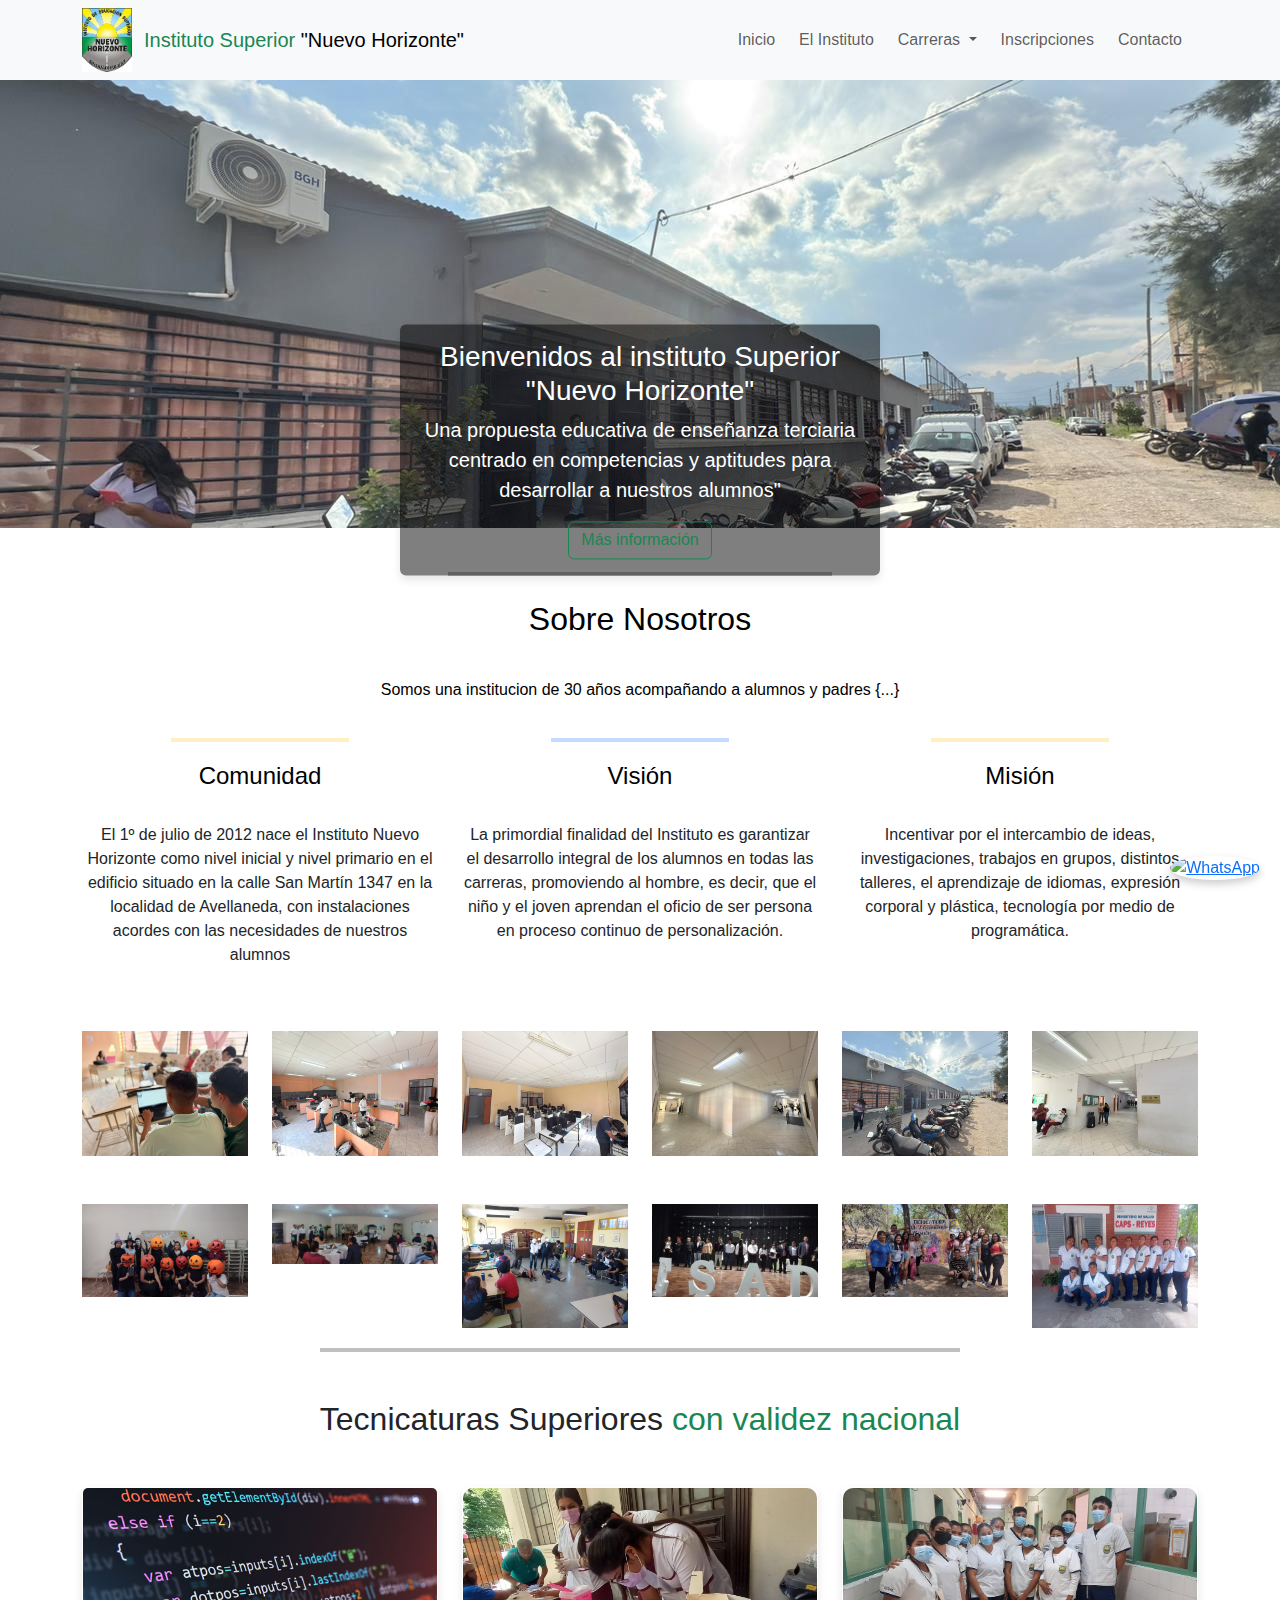
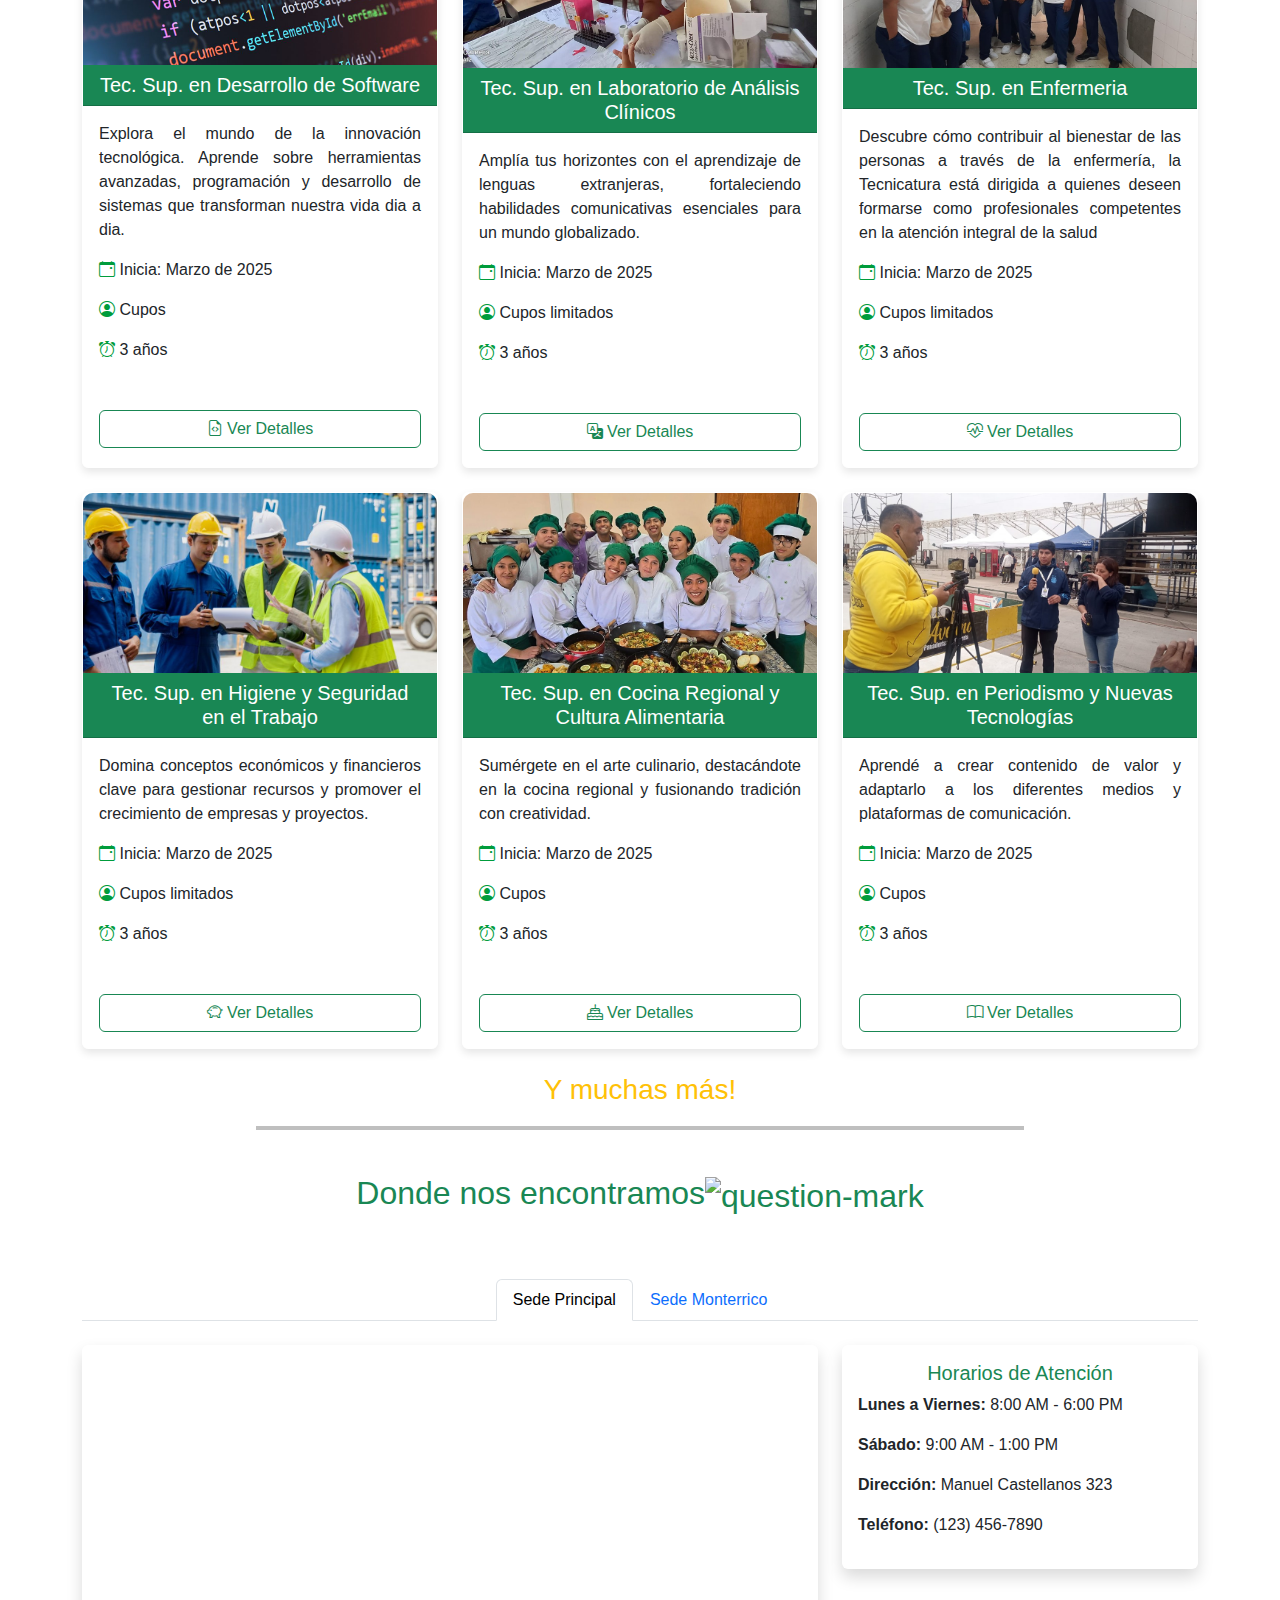
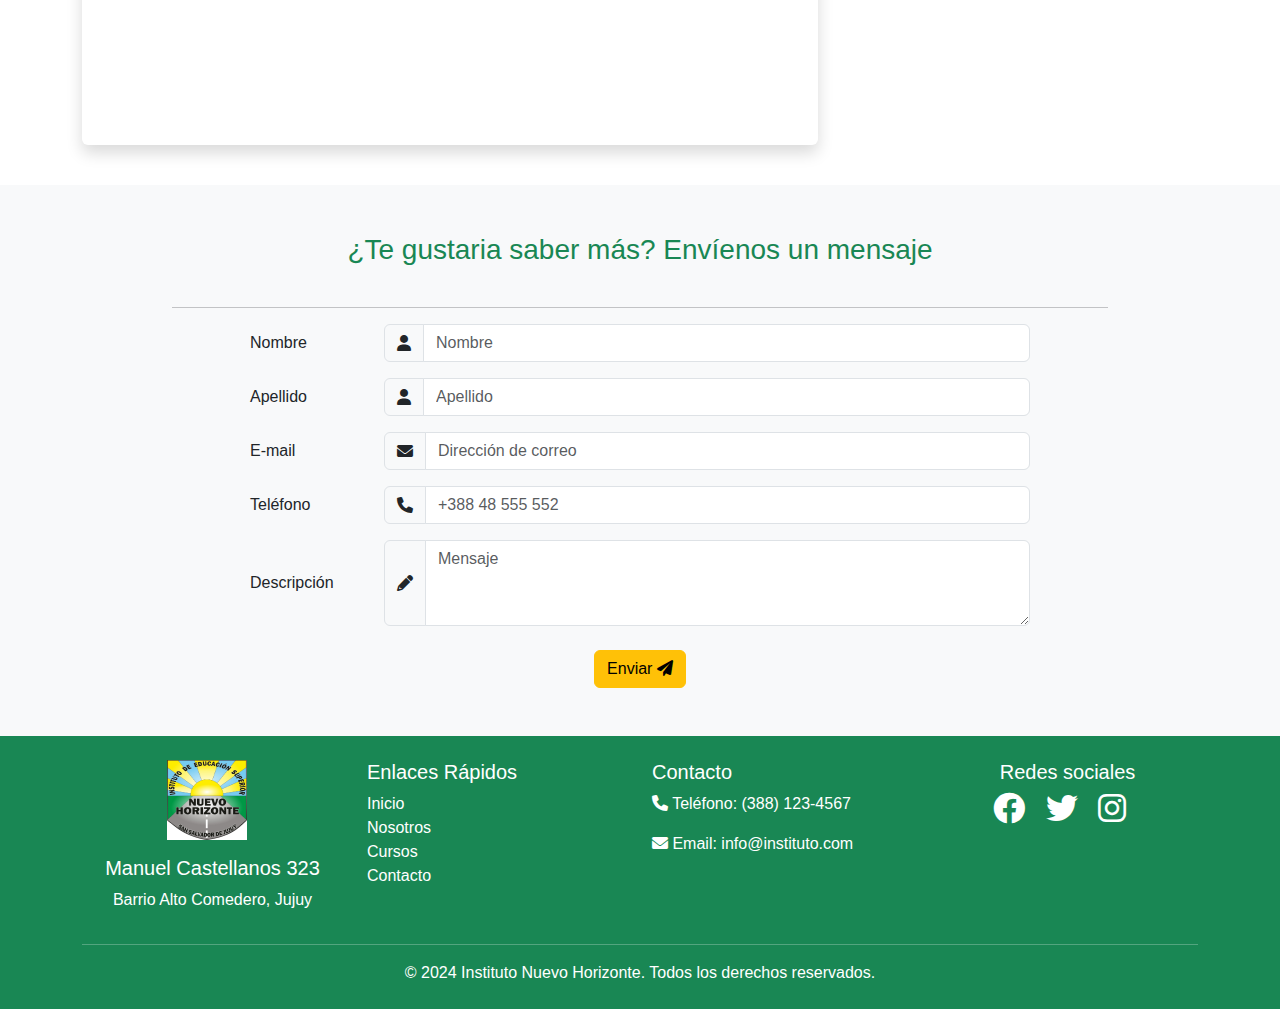
==== index.html @ beecd928 "inicio" ====
<!DOCTYPE html>
<html lang="en" >
<head>
    <meta charset="UTF-8">
    <meta name="viewport" content="width=device-width, initial-scale=1.0">
    <link rel="stylesheet" href="style.css">
    <link rel="stylesheet" href="https://cdn.jsdelivr.net/npm/bootstrap-icons@1.11.3/font/bootstrap-icons.min.css">
    <link rel="stylesheet" href="https://cdnjs.cloudflare.com/ajax/libs/font-awesome/6.0.0-beta3/css/all.min.css">
<link rel="stylesheet"  href="https://cdnjs.cloudflare.com/ajax/libs/animate.css/4.1.1/animate.min.css">
    <link href="https://cdn.jsdelivr.net/npm/bootstrap@5.3.3/dist/css/bootstrap.min.css" rel="stylesheet" integrity="sha384-QWTKZyjpPEjISv5WaRU9OFeRpok6YctnYmDr5pNlyT2bRjXh0JMhjY6hW+ALEwIH" crossorigin="anonymous">
    <link rel="icon" href="/imagenes_instituto/encabezado/logo_instituto_modificado.jpg" type="image/x-icon">
    <link rel="stylesheet" href="inscripciones.html">
    
    
    <title>I.E.S. "Nuevo Horizonte"</title>
</head>
<header class="mb-3">
  <nav class="navbar navbar-expand-lg navbar-light bg-light fixed-top animate__animated animate__backInRight">
      <div class="container">
          <!-- Logo e Instituto -->
          <img src="imagenes_css/img/logo_instituto_modificado.jpg" alt="Logo Instituto" class="logo">
          <a href="#" class="navbar-brand">
              <span class="text-success">Instituto Superior</span> "Nuevo Horizonte"
          </a>

          <!-- Botón Toggle -->
          <button class="navbar-toggler" type="button" data-bs-toggle="collapse"
              data-bs-target="#navbar-start" aria-controls="navbar-start" aria-expanded="false"
              aria-label="Toggle navigation">
              <span class="navbar-toggler-icon"></span>
          </button>

          <!-- Menú colapsable -->
          <div class="collapse navbar-collapse" id="navbar-start">
              <ul class="navbar-nav ms-auto mb-2 mb-lg-0">
                  <!-- Elementos del menú -->
                  <li class="nav-item">
                      <a href="#" class="nav-link btn btn-outline-success me-2">Inicio</a>
                  </li>
                  <li class="nav-item">
                      <a href="instituto.html" class="nav-link btn btn-outline-success me-2">El Instituto</a>
                  </li>
                  <li class="nav-item dropdown" data-bs-theme="dark">
                      <a class="nav-link dropdown-toggle btn btn-outline-success me-2" href="#" role="button"
                          data-bs-toggle="dropdown" aria-expanded="false">
                          Carreras
                      </a>
                      <ul class="dropdown-menu">
                          <li><a class="dropdown-item" href="Carreras/salud.html">Área Salud</a></li>
                          <li><a class="dropdown-item" href="#">Área Técnico</a></li>
                          <li><a class="dropdown-item" href="Carreras/informatica.html">Área Informática</a></li>
                      </ul>
                  </li>
                  <li class="nav-item">
                      <a href="inscripciones.html" class="nav-link btn btn-outline-success me-2">Inscripciones</a>
                  </li>
                  <li class="nav-item">
                      <a href="#contacto" class="nav-link btn btn-outline-success me-2">Contacto</a>
                  </li>
              </ul>
          </div>
      </div>
  </nav>
</header>


<body class="body">
  <section class="section animate__animated animate__zoomIn">

    <div class=" container-fluid  p-0 ">
      <div class="col-md-12 text-center">
        <img src="imagenes_instituto/instituto/foto-portada-cortada.jpg" alt="" class="w-100 h-20">

      </div>
      <div class="card text-center position-absolute top-50 start-50 translate-middle" 
         style="width: 30rem; background-color: rgba(0, 0, 0, 0.5); border: none; color: white;">
      <div class="card-body">
        <h3 class="card-title">Bienvenidos al instituto Superior "Nuevo Horizonte"</h3>
        <p class="card-text fs-5">Una propuesta educativa de enseñanza terciaria centrado en competencias y aptitudes para desarrollar a nuestros alumnos"</p>
        <a href="#nosotros" class="btn btn-outline-success">Más información</a>
      </div>
    </div>
    </div>
  </section>
  <!--
  
    <div id="carouselExampleFade" class="carousel slide carousel-fade animate__animated animate__zoomIn" data-bs-ride="carousel" >
        <div class="carousel-inner">

            <div class="carousel-indicators">
                <button type="button" data-bs-target="#carouselExampleIndicators" data-bs-slide-to="0" class="active" aria-current="true" aria-label="Slide 1"></button>
                <button type="button" data-bs-target="#carouselExampleIndicators" data-bs-slide-to="1" aria-label="Slide 2"></button>
                <button type="button" data-bs-target="#carouselExampleIndicators" data-bs-slide-to="2" aria-label="Slide 3"></button>
              </div>
            
       
          <div class="carousel-item active"  data-bs-interval="10000" >
            <img src="ejemplo/diplomas-egresados.jpg" class="d-block w-100" alt="...">
            <div class="carousel-caption d-none d-md-block">
                <h2>Desarrola tu futuro con nosotros , capacitate, mejora y pensa </h2>
              </div>
             
          </div>
          <div class="carousel-item" data-bs-interval="2000">
            <img src="ejemplo/Fotos pagina web.jpg" class="d-block w-100" alt="...">
          </div>
          <div class="carousel-item" data-bs-interval="2000">
            <img src="imagenes_css/img/car3.jpg" class="d-block w-100" alt="...">
          </div>
        </div>
        <button class="carousel-control-prev" type="button" data-bs-target="#carouselExampleFade" data-bs-slide="prev">
          <span class="carousel-control-prev-icon" aria-hidden="true"></span>
          <span class="visually-hidden">Previous</span>
        </button>
        <button class="carousel-control-next" type="button" data-bs-target="#carouselExampleFade" data-bs-slide="next">
          <span class="carousel-control-next-icon" aria-hidden="true"></span>
          <span class="visually-hidden">Next</span>
        </button>
      </div>
    -->
<br>
<hr class="centered-hr-1 border border-2 border-black">
<section class="animate__animated animate__backInLeft" id="nosotros" >
    <div class="container text-center text-black mt-4"> 
        <h2 class="mb-3">Sobre Nosotros</h2>
        <br>
        <p class="text-black text-center">Somos una institucion de 30 años acompañando a alumnos y padres {...}</p>
    </div>
    <div class="container">
      <div class="row">
        <div class="col-md-4 text-center">
          <hr class="centered-hr border border-2 border-warning">
          <h4 class="text-center text-black">Comunidad</h4>
          <br>
          <p >El 1º de julio de 2012 nace el Instituto Nuevo Horizonte como nivel inicial y nivel primario en el edificio situado en la calle San Martín 1347 en la localidad de Avellaneda, con instalaciones acordes con las necesidades de nuestros alumnos</p>
        </div>
        <div class="col-md-4 text-center">
          <hr class="centered-hr border border-2 border-primary">
          <h4 class="text-center text-black">Visión</h4>
          <br>
          <p>La primordial finalidad del Instituto es garantizar el desarrollo integral de los alumnos en todas las carreras, promoviendo al hombre, es decir, que el niño y el joven aprendan el oficio de ser persona en proceso continuo de personalización.</p>
        </div>
        <div class="col-md-4 text-center">
          <hr class="centered-hr  border border-2 border-warning">
          <h4 class="text-center text-black">Misión</h4>
          <br>
          <p>Incentivar por el intercambio de ideas, investigaciones, trabajos en grupos, distintos talleres, el aprendizaje de idiomas, expresión corporal y plástica, tecnología por medio de programática.</p>
        </div>
      </div>
    </div>
    
    <div class="container mt-5">
      <div class="row">
        <!-- Imagen 1 -->
        <div class="col-md-2">
          <img src="imagenes_instituto/instituto/foto-1.jpg" alt="Foto 1" class="img-fluid">
        </div>
        <!-- Imagen 2 -->
        <div class="col-md-2">
          <img src="imagenes_instituto/instituto/foto-2.jpg" alt="Foto 2" class="img-fluid">
        </div>
        <!-- Imagen 3 -->
        <div class="col-md-2">
          <img src="imagenes_instituto/instituto/foto-3.jpg" alt="Foto 3" class="img-fluid">
        </div>
        <!-- Imagen 4 -->
        <div class="col-md-2">
          <img src="imagenes_instituto/instituto/foto-4.jpg" alt="Foto 4" class="img-fluid">
        </div>
        <!-- Imagen 5 -->
        <div class="col-md-2">
          <img src="imagenes_instituto/instituto/foto-5.jpg" alt="Foto 5" class="img-fluid">
        </div>
        <!-- Imagen 6 -->
        <div class="col-md-2">
          <img src="imagenes_instituto/instituto/foto-6.jpg" alt="Foto 6" class="img-fluid">
        </div>
      </div>
    </div>

    <div class="container mt-5">
      <div class="row">
        <!-- Imagen 1 -->
        <div class="col-md-2">
          <img src="imagenes_instituto/instituto/foto-7.jpg" alt="Foto 1" class="img-fluid">
        </div>
        <!-- Imagen 2 -->
        <div class="col-md-2">
          <img src="imagenes_instituto/instituto/foto-8.jpg" alt="Foto 2" class="img-fluid">
        </div>
        <!-- Imagen 3 -->
        <div class="col-md-2">
          <img src="imagenes_instituto/instituto/foto-9.jpg" alt="Foto 3" class="img-fluid">
        </div>
        <!-- Imagen 4 -->
        <div class="col-md-2">
          <img src="imagenes_instituto/instituto/foto-10.jpg" alt="Foto 4" class="img-fluid">
        </div>
        <!-- Imagen 5 -->
        <div class="col-md-2">
          <img src="imagenes_instituto/instituto/foto-11.jpg" alt="Foto 5" class="img-fluid">
        </div>
        <!-- Imagen 6 -->
        <div class="col-md-2">
          <img src="imagenes_instituto/instituto/foto-12.jpg" alt="Foto 6" class="img-fluid">
        </div>
      </div>
    </div>

<!--
  
<div class="col-12 ">
    <div class="container">
        <div class="clearfix justify-text">
            <img src="imagenes_instituto/instituto/frente_instituto.jpg" class="col-md-4 float-md-end mb-3 ms-md-3" alt="...">
          
            <p>
                Somos una Institución dedicada a la educación de nivel inicial, primario, secundario, terciario y formación profesional con el fin de formar personas capaces y con aptitudes necesarias para colaborar en la comunidad de manera que se refuercen los valores de educación y trabajo. 

            </p>
          
            <p>
              As you can see the paragraphs gracefully wrap around the floated image. Now imagine how this would look with some actual content in here, rather than just this boring placeholder text that goes on and on, but actually conveys no tangible information at. It simply takes up space and should not really be read.
            </p>
          
            <p>
              And yet, here you are, still persevering in reading this placeholder text, hoping for some more insights, or some hidden easter egg of content. A joke, perhaps. Unfortunately, there's none of that here.
            </p>
          </div>

    </div>
</div>
-->

</section>

<hr class="centered-hr border border-2 border-black">
<section class="mensaje">
    <div class="container text-center mt-5 mb-5" >
        <h2 >Tecnicaturas Superiores<span class="text-success"> con validez nacional</span>  </h2>
    </div>
</section>

<section class="estudios">
    <div class="container">
<div class="row">
    <!--Primer Tarjeta-->
    <div class="col-md-4 ">
        <div class="card h-100 border-1 border-white ">
            <img src="imagenes_instituto/tarjetas/informatica.jpg" class="card-img-top" alt="Curso">
          <div class="card-header text-white bg-success text-center py-2">
            <h5 class="card-title mb-0">Tec. Sup. en Desarrollo de Software</h5>
          </div>
          <div class="card-body">
            <p class="card-text justify-text">Explora el mundo de la innovación tecnológica. Aprende sobre herramientas avanzadas, programación y desarrollo de sistemas que transforman nuestra vida dia a dia.</p>
            <p class="card-text justify-text"><i class="bi bi-calendar-event "style="font-size: 1rem; color: rgb(0, 156, 60);"></i> Inicia: Marzo de 2025</p>
            <p class="card-text justify-text"><i class="bi bi-person-circle" style="font-size:  1rem; color: rgb(0, 156, 60);"></i> Cupos</p>
            <p class="card-text justify-text"> <i class="bi-alarm" style="font-size: 1rem; color: rgb(0, 156, 60);"></i> 3 años</p>
            <div class="card-body ms-5">
            </div>
            <a href="#" class="btn btn-outline-success w-100"> <i class="bi bi-file-earmark-code"></i> Ver Detalles</a>
          </div>
        </div>
      </div>


      <!--- SEGUNDA TARJETA -->
      <div class="col-md-4">
        <div class="card h-100 border-1 border-white ">
            <img src="/imagenes_instituto/carreras_fondos/fondo_laboratorio.jpg" class="card-idiomas" alt="Curso">
          <div class="card-header text-white bg-success text-center py-2">
            <h5 class="card-title mb-0">Tec. Sup. en Laboratorio de Análisis Clínicos</h5>
          </div>
          <div class="card-body">
            <p class="card-text justify-text">Amplía tus horizontes con el aprendizaje de lenguas extranjeras, fortaleciendo habilidades comunicativas esenciales para un mundo globalizado.</p>
            <p class="card-text justify-text"><i class="bi bi-calendar-event "style="font-size: 1rem; color: rgb(0, 156, 60);"></i> Inicia: Marzo de 2025</p>
            <p class="card-text justify-text"><i class="bi bi-person-circle" style="font-size:  1rem; color: rgb(0, 156, 60);"></i> Cupos limitados</p>
            <p class="card-text justify-text"> <i class="bi-alarm" style="font-size: 1rem; color: rgb(0, 156, 60);"></i> 3 años</p>
            <div class="card-body ms-5">
                
    
            </div>
            <a href="#" class="btn btn-outline-success w-100"> <i class="bi bi-translate"></i> Ver Detalles</a>
          </div>
        </div>
      </div>

      <!--Tercer Tarjeta-->
      <div class="col-md-4">
        <div class="card h-100 border-1 border-white ">
            <img src="/imagenes_instituto/carreras_fondos/fondo_enfermeria.jpg" class="card-salud" alt="Curso">
          <div class="card-header text-white bg-success text-center py-2">
            <h5 class="card-title mb-0">Tec. Sup. en Enfermeria</h5>
          </div>
          <div class="card-body">
            <p class="card-text justify-text">Descubre cómo contribuir al bienestar de las personas a través de la enfermería,
            la Tecnicatura  está dirigida a quienes deseen formarse como profesionales competentes en la atención integral de la salud</p>
            <p class="card-text justify-text"><i class="bi bi-calendar-event "style="font-size: 1rem; color: rgb(0, 156, 60);"></i> Inicia: Marzo de 2025</p>
            <p class="card-text justify-text"><i class="bi bi-person-circle" style="font-size:  1rem; color: rgb(0, 156, 60);"></i> Cupos limitados</p>
            <p class="card-text justify-text"> <i class="bi-alarm" style="font-size: 1rem; color: rgb(0, 156, 60);"></i> 3 años</p>
            <div class="card-body ms-5">
             

            </div>
            <a href="#" class="btn btn-outline-success w-100"> <i class="bi bi-heart-pulse"></i> Ver Detalles</a>
          </div>
        </div>
      </div>
<!-- Tercer Tarjeta-->

</div> <!-- DIV QUE TERMINA LA FILA DE COLUMNAS O TARJETAS-->

<br>

<div class="row"> 

    <div class="col-md-4">
        <div class="card h-100 border-1 border-white ">
            <img src="/imagenes_instituto/carreras_fondos/fondo_higiene_seguridad.jpg" class="card-finanzas" alt="Curso">
          <div class="card-header text-white bg-success text-center py-2">
            <h5 class="card-title mb-0">Tec. Sup. en Higiene y Seguridad en el Trabajo</h5>
          </div>
          <div class="card-body">
            <p class="card-text justify-text"> Domina conceptos económicos y financieros clave para gestionar recursos y promover el crecimiento de empresas y proyectos.</p>
            <p class="card-text justify-text"><i class="bi bi-calendar-event "style="font-size: 1rem; color: rgb(0, 156, 60);"></i> Inicia: Marzo de 2025</p>
            <p class="card-text justify-text"><i class="bi bi-person-circle" style="font-size:  1rem; color: rgb(0, 156, 60);"></i> Cupos limitados</p>
            <p class="card-text justify-text"> <i class="bi-alarm" style="font-size: 1rem; color: rgb(0, 156, 60);"></i> 3 años</p>
            <div class="card-body ms-5">
               
    
            </div>
            <a href="#" class="btn btn-outline-success w-100"> <i class="bi bi-piggy-bank"></i> Ver Detalles</a>
          </div>
        </div>
      </div>
<div class="col-md-4">
    <div class="card h-100 border-1 border-white ">
        <img src="/imagenes_instituto/carreras_fondos/fondo_cocina.jpg" class="card-gastronomia" alt="Curso">
      <div class="card-header text-white bg-success text-center py-2">
        <h5 class="card-title mb-0"> Tec. Sup. en Cocina Regional y Cultura Alimentaria </h5>
      </div>
      <div class="card-body">
        <p class="card-text justify-text"> Sumérgete en el arte culinario, destacándote en la cocina regional y fusionando tradición con creatividad.</p>
        <p class="card-text justify-text"><i class="bi bi-calendar-event "style="font-size: 1rem; color: rgb(0, 156, 60);"></i> Inicia: Marzo de 2025</p>
        <p class="card-text justify-text"><i class="bi bi-person-circle" style="font-size:  1rem; color: rgb(0, 156, 60);"></i> Cupos</p>
        <p class="card-text justify-text"> <i class="bi-alarm" style="font-size: 1rem; color: rgb(0, 156, 60);"></i> 3 años</p>
        <div class="card-body ms-5">
           

        </div>
        <a href="#" class="btn btn-outline-success w-100"> <i class="bi bi-cake"></i> Ver Detalles</a>
      </div>
    </div>
  </div>

  <div class="col-md-4">
    <div class="card h-100 border-1 border-white ">
        <img src="/imagenes_instituto/carreras_fondos/fondo_periodismo.jpg" class="card-sociales" alt="Curso">
      <div class="card-header text-white bg-success text-center py-2">
        <h5 class="card-title mb-0">Tec. Sup. en Periodismo y Nuevas Tecnologías</h5>
      </div>
      <div class="card-body">
        <p class="card-text justify-text">  Aprendé a crear contenido de valor y adaptarlo a los diferentes medios y plataformas de comunicación.</p>
        <p class="card-text justify-text"><i class="bi bi-calendar-event "style="font-size: 1rem; color: rgb(0, 156, 60);"></i> Inicia: Marzo de 2025</p>
        <p class="card-text justify-text"><i class="bi bi-person-circle" style="font-size:  1rem; color: rgb(0, 156, 60);"></i> Cupos</p>
        <p class="card-text justify-text"> <i class="bi-alarm" style="font-size: 1rem; color: rgb(0, 156, 60);"></i> 3 años</p>
        <div class="card-body ms-5">
           

        </div>
        <a href="#" class="btn btn-outline-success w-100"> <i class="bi bi-book"></i> Ver Detalles</a>
      </div>
    </div>
  </div>
</div>
</div>
<h3 class="text-center text-warning mt-4">Y muchas más!</h3>
</section>









<!-- COSAS QUE HABIA BORRADO PERO NO -->
   <!--
    
  <div class="col-6 col-md-12 col-lg-4 mb-3">
    <div class="card text-black text-center bg-car1 pb-2"  >
        <div class="card-body">
            <h3 class="card-title">Finanzas</h3>
            <p class="justify-text">
                Domina conceptos económicos y financieros clave para gestionar recursos y promover el crecimiento de empresas y proyectos.


            </p>
            <button class="btn bg-success text-white" id="boton"> <i class="bi bi-piggy-bank"></i> Saber más</button>

        </div>
    </div>
</div>
-->

<!--
<section>
<div class="row">
  <div class="col-6 col-md-6 col-lg-4 mb-3 ms-5">
    <div class="card text-black text-center bg-car2 pb-2"  >
        <div class="card-body">
            <h3 class="card-title text-warning">Sobre Nosotros</h3>
            <p class="justify-text">Somos una Institución dedicada a la educación de nivel inicial, primario, secundario, terciario y formación profesional con el fin de formar personas capaces y con aptitudes necesarias para colaborar en la comunidad de manera que se refuercen los valores de educación y trabajo. 
            </p>
            <p class="justify-text">
                Somos un instituto pluralista, entendiendo por pluralismo la conciencia de que la humanidad pertenece a diferentes razas, lenguas, culturas y edades, como así también el consenso sobre la absoluta necesidad de convivencia pacífica y respetuosa de todos los grupos humanos, minoritarios o mayoritarios.
Nuestro nombre "Integral" es la marca que nos representa, nos otorga singularidad, revelando algunos aspectos de nuestro ser:

Integral por integridad, como totalidad en la concepción de las personas.
Integral porque aspiramos a formar personas íntegras.
Integral por entereza que se forja a partir de la formación en valores.
Integral porque aspiramos a formar personas, no sólo en lo académico, capaces de convivir con las pequeñas y grandes diferencias que nos caracterizan como humanos.
Integral por probidad, entendida como honestidad para con uno mismo y con los demás.
            </p>
        </div>
    </div>
</div>
 <div class="col-3">
<img src="Imagenes/carrera1.jpg" alt="">

 </div>
 <div class="col-3">
<img src="Imagenes/carrera1.jpg" alt="">
 </div>
</div>

</section>
-->

<hr class="centered-hr-3 border border-2 border-black">
<br>



<section>
<div class="col-12">
  <h2 class="text-success text-center mb-5">Donde nos encontramos<img width="80" height="80" src="https://img.icons8.com/plasticine/100/question-mark.png" alt="question-mark"/></h2>
</div>
</section>

<!--
<div class="container my-5">
    <div class="row">
      <div class="col-md-4">
        <div class="card h-100">
          <img src="curso.jpg" class="card-img-top" alt="Curso">
          <div class="card-body">
            <h5 class="card-title">Título del Curso</h5>
            <p class="card-text">Breve descripción del curso.</p>
            <a href="#" class="btn btn-primary">Más Información</a>
          </div>
        </div>
      </div>
     
    </div>
  </div>
 -->
  <!--
 
 
 
  
   <section>
    <div class="container my-5">
        <div class="row">
          <div class="col-md-4">
            <div class="card h-100 border-1 border-white ">
                <img src="imagenes_instituto/tarjetas/informatica.jpg" class="card-img-top" alt="Curso">
              <div class="card-header text-white bg-success text-center py-2">
                <h5 class="card-title mb-0">Tecnologia</h5>
              </div>
              <div class="card-body">
                <p class="card-text justify-text">Explora el mundo de la innovación tecnológica. Aprende sobre herramientas avanzadas, programación y desarrollo de sistemas que transforman nuestra vida diaria.</p>
                <div class="card-body ms-5">
                    <svg xmlns="http://www.w3.org/2000/svg" x="0px" y="0px" width="48" height="48" viewBox="0,0,256,256">
                        <g fill="none" fill-rule="nonzero" stroke="none" stroke-width="1" stroke-linecap="butt" stroke-linejoin="miter" stroke-miterlimit="10" stroke-dasharray="" stroke-dashoffset="0" font-family="none" font-weight="none" font-size="none" text-anchor="none" style="mix-blend-mode: normal"><g transform="translate(-41.04879,80.85504) rotate(-30) scale(5.33333,5.33333)"><path d="M41,5h-34l3,34l14,4l14,-4l3,-34z" fill="#e65100"></path><path d="M24,8v31.9l11.2,-3.2l2.5,-28.7z" fill="#ff6d00"></path><path d="M24,25v-4h8.6l-0.7,11.5l-7.9,2.6v-4.2l4.1,-1.4l0.3,-4.5zM32.9,17l0.3,-4h-9.2v4z" fill="#ffffff"></path><path d="M24,30.9v4.2l-7.9,-2.6l-0.4,-5.5h4l0.2,2.5zM19.1,17h4.9v-4h-9.1l0.7,12h8.4v-4h-4.6z" fill="#eeeeee"></path></g></g>
                        </svg>
                            <svg xmlns="http://www.w3.org/2000/svg" x="0px" y="0px" width="48" height="48" viewBox="0 0 48 48">
                                <path fill="#f7df1e" d="M6,42V6h36v36H6z"></path><path fill="#000001" d="M29.538,32.947c0.692,1.124,1.444,2.201,3.037,2.201c1.338,0,2.04-0.665,2.04-1.585 c0-1.101-0.726-1.492-2.198-2.133l-0.807-0.344c-2.329-0.988-3.878-2.226-3.878-4.841c0-2.41,1.845-4.244,4.728-4.244 c2.053,0,3.528,0.711,4.592,2.573l-2.514,1.607c-0.553-0.988-1.151-1.377-2.078-1.377c-0.946,0-1.545,0.597-1.545,1.377 c0,0.964,0.6,1.354,1.985,1.951l0.807,0.344C36.452,29.645,38,30.839,38,33.523C38,36.415,35.716,38,32.65,38 c-2.999,0-4.702-1.505-5.65-3.368L29.538,32.947z M17.952,33.029c0.506,0.906,1.275,1.603,2.381,1.603 c1.058,0,1.667-0.418,1.667-2.043V22h3.333v11.101c0,3.367-1.953,4.899-4.805,4.899c-2.577,0-4.437-1.746-5.195-3.368 L17.952,33.029z"></path>
                                </svg>
                                <svg xmlns="http://www.w3.org/2000/svg" x="0px" y="0px" width="48" height="48" viewBox="0 0 48 48">
                                    <path fill="#F44336" d="M23.65,24.898c-0.998-1.609-1.722-2.943-2.725-5.455C19.229,15.2,31.24,11.366,26.37,3.999c2.111,5.089-7.577,8.235-8.477,12.473C17.07,20.37,23.645,24.898,23.65,24.898z"></path><path fill="#F44336" d="M23.878,17.27c-0.192,2.516,2.229,3.857,2.299,5.695c0.056,1.496-1.447,2.743-1.447,2.743s2.728-0.536,3.579-2.818c0.945-2.534-1.834-4.269-1.548-6.298c0.267-1.938,6.031-5.543,6.031-5.543S24.311,11.611,23.878,17.27z"></path><g><path fill="#1565C0" d="M32.084 25.055c1.754-.394 3.233.723 3.233 2.01 0 2.901-4.021 5.643-4.021 5.643s6.225-.742 6.225-5.505C37.521 24.053 34.464 23.266 32.084 25.055zM29.129 27.395c0 0 1.941-1.383 2.458-1.902-4.763 1.011-15.638 1.147-15.638.269 0-.809 3.507-1.638 3.507-1.638s-7.773-.112-7.773 2.181C11.683 28.695 21.858 28.866 29.129 27.395z"></path><path fill="#1565C0" d="M27.935,29.571c-4.509,1.499-12.814,1.02-10.354-0.993c-1.198,0-2.974,0.963-2.974,1.889c0,1.857,8.982,3.291,15.63,0.572L27.935,29.571z"></path><path fill="#1565C0" d="M18.686,32.739c-1.636,0-2.695,1.054-2.695,1.822c0,2.391,9.76,2.632,13.627,0.205l-2.458-1.632C24.271,34.404,17.014,34.579,18.686,32.739z"></path><path fill="#1565C0" d="M36.281,36.632c0-0.936-1.055-1.377-1.433-1.588c2.228,5.373-22.317,4.956-22.317,1.784c0-0.721,1.807-1.427,3.477-1.093l-1.42-0.839C11.26,34.374,9,35.837,9,37.017C9,42.52,36.281,42.255,36.281,36.632z"></path><path fill="#1565C0" d="M39,38.604c-4.146,4.095-14.659,5.587-25.231,3.057C24.341,46.164,38.95,43.628,39,38.604z"></path></g>
                                    </svg>
                                    <svg xmlns="http://www.w3.org/2000/svg" x="0px" y="0px" width="48" height="48" viewBox="0,0,256,256">
                                        <g fill="none" fill-rule="nonzero" stroke="none" stroke-width="1" stroke-linecap="butt" stroke-linejoin="miter" stroke-miterlimit="10" stroke-dasharray="" stroke-dashoffset="0" font-family="none" font-weight="none" font-size="none" text-anchor="none" style="mix-blend-mode: normal"><g transform="translate(165.68574,-51.40467) rotate(60) scale(5.33333,5.33333)"><path d="M41,5h-34l3,34l14,4l14,-4l3,-34z" fill="#0277bd"></path><path d="M24,8v31.9l11.2,-3.2l2.5,-28.7z" fill="#039be5"></path><path d="M33.1,13h-9.1v4h4.9l-0.3,4h-4.6v4h4.4l-0.3,4.5l-4.1,1.4v4.2l7.9,-2.6l0.7,-11.5v0z" fill="#ffffff"></path><path d="M24,13v4h-8.9l-0.3,-4zM19.4,21l0.2,4h4.4v-4zM19.8,27h-4l0.3,5.5l7.9,2.6v-4.2l-4.1,-1.4z" fill="#eeeeee"></path></g></g>
                                        </svg>

                </div>
                <a href="#" class="btn btn-outline-success w-100"> <i class="bi bi-file-earmark-code"></i> Ver Detalles</a>
              </div>
            </div>
          </div>
        </div>
      </div>
   </section>
</section>
-->


<section class="locations py-3">
  <div class="container">
    <!-- Encabezado de pestañas -->
    <ul class="nav nav-tabs justify-content-center mb-4" role="tablist">
      <li class="nav-item">
        <a class="nav-link active" id="sede-principal-tab" data-bs-toggle="tab" href="#sede-principal" role="tab">Sede Principal</a>
      </li>
      <li class="nav-item">
        <a class="nav-link" id="sede-monterrico-tab" data-bs-toggle="tab" href="#sede-monterrico" role="tab">Sede Monterrico</a>
      </li>
    </ul>

    <div class="tab-content">
      <!-- Sede Principal -->
      <div class="tab-pane fade show active" id="sede-principal" role="tabpanel">
        <div class="row">
          <!-- Columna del mapa -->
          <div class="col-lg-8">
            <div class="card border-0 shadow mb-4">
              <iframe 
                src="https://www.google.com/maps/embed?pb=!1m18!1m12!1m3!1d3637.2294974136885!2d-65.23556002499352!3d-24.26871337832031!2m3!1f0!2f0!3f0!3m2!1i1024!2i768!4f13.1!3m3!1m2!1s0x941b077739c761db%3A0x4dbcb07ad6517b37!2sInstituto%20de%20Educaci%C3%B3n%20Superior%20%22Nuevo%20Horizonte%22!5e0!3m2!1ses-419!2sar!4v1732925487376!5m2!1ses-419!2sar" 
                width="100%" height="400" style="border:0;" allowfullscreen="" loading="lazy" class="rounded">
              </iframe>
            </div>
          </div>

          <!-- Columna del horario -->
          <div class="col-lg-4">
            <div class="card border-0 shadow mb-4">
              <div class="card-body">
                <h5 class="card-title text-success text-center">Horarios de Atención</h5>
                <p><strong>Lunes a Viernes:</strong> 8:00 AM - 6:00 PM</p>
                <p><strong>Sábado:</strong> 9:00 AM - 1:00 PM</p>
                <p><strong>Dirección:</strong> Manuel Castellanos 323</p>
                <p><strong>Teléfono:</strong> (123) 456-7890</p>
              </div>
            </div>
          </div>
        </div>
      </div>

      <!-- Sede Monterrico -->
      <div class="tab-pane fade" id="sede-monterrico" role="tabpanel">
        <div class="row">
          <!-- Columna del mapa -->
          <div class="col-lg-8">
            <div class="card border-0 shadow mb-4">
              <iframe 
                src="https://www.google.com/maps/embed?pb=!1m18!1m12!1m3!1d3632.64151216176!2d-65.18421282498814!3d-24.428518778213725!2m3!1f0!2f0!3f0!3m2!1i1024!2i768!4f13.1!3m3!1m2!1s0x941bade79a1f1f1d%3A0xe8a4d37b1111c274!2sInstituto%20de%20Educaci%C3%B3n%20Superior%20%22Nuevo%20Horizonte%22%20-%20Anexo%20Monterrico!5e0!3m2!1ses-419!2sar!4v1732932621284!5m2!1ses-419!2sar" 
                width="100%" height="400" style="border:0;" allowfullscreen="" loading="lazy" class="rounded">
              </iframe>
            </div>
          </div>

          <!-- Columna del horario -->
          <div class="col-lg-4">
            <div class="card border-0 shadow mb-4">
              <div class="card-body">
                <h5 class="card-title text-success text-center">Horarios de Atención</h5>
                <p><strong>Lunes a Viernes:</strong> 8:00 AM - 6:00 PM</p>
                <p><strong>Sábado:</strong> 9:00 AM - 1:00 PM</p>
                <p><strong>Dirección:</strong> Calle Ejemplo 456</p>
                <p><strong>Teléfono:</strong> (987) 654-3210</p>
              </div>
            </div>
          </div>
        </div>
      </div>
    </div>
  </div>
</section>
<!--FORMULARIO DE CONTACTO-->
<section id="contacto" class="py-5 bg-light ">
  <div class="container col-12 col-sm-10 col-md-9 d-flex flex-column align-items-center">
    <h3 class="text-success mb-4">¿Te gustaria saber más? Envíenos un mensaje</h3>
    <hr class="w-100">

    <form class="col-12 col-md-10">
      <!-- Campo Nombre -->
      <div class="mb-3 row align-items-center">
        <label for="user-name" class="col-sm-4 col-md-3 col-lg-2 col-form-label">Nombre</label>
        <div class="col-sm-8 col-md-9 col-lg-10">
          <div class="input-group">
            <span class="input-group-text">
              <i class="fa fa-user"></i>
            </span>
            <input type="text" class="form-control" id="user-name" placeholder="Nombre">
          </div>
        </div>
      </div>

      <!-- Campo Apellido -->
      <div class="mb-3 row align-items-center">
        <label for="user-surname" class="col-sm-4 col-md-3 col-lg-2 col-form-label">Apellido</label>
        <div class="col-sm-8 col-md-9 col-lg-10">
          <div class="input-group">
            <span class="input-group-text">
              <i class="fa fa-user"></i>
            </span>
            <input type="text" class="form-control" id="user-surname" placeholder="Apellido">
          </div>
        </div>
      </div>

      <!-- Campo Email -->
      <div class="mb-3 row align-items-center">
        <label for="email" class="col-sm-4 col-md-3 col-lg-2 col-form-label">E-mail</label>
        <div class="col-sm-8 col-md-9 col-lg-10">
          <div class="input-group">
            <span class="input-group-text">
              <i class="fa fa-envelope"></i>
            </span>
            <input type="email" class="form-control" id="email" placeholder="Dirección de correo">
          </div>
        </div>
      </div>

      <!-- Campo Teléfono -->
      <div class="mb-3 row align-items-center">
        <label for="number" class="col-sm-4 col-md-3 col-lg-2 col-form-label">Teléfono</label>
        <div class="col-sm-8 col-md-9 col-lg-10">
          <div class="input-group">
            <span class="input-group-text">
              <i class="fa fa-phone"></i>
            </span>
            <input type="tel" class="form-control" id="number" placeholder="+388 48 555 552">
          </div>
        </div>
      </div>

      <!-- Campo Mensaje -->
      <div class="mb-4 row align-items-center">
        <label for="message" class="col-sm-4 col-md-3 col-lg-2 col-form-label">Descripción</label>
        <div class="col-sm-8 col-md-9 col-lg-10">
          <div class="input-group">
            <span class="input-group-text">
              <i class="fa fa-pencil"></i>
            </span>
            <textarea class="form-control" rows="3" placeholder="Mensaje" id="message"></textarea>
          </div>
        </div>
      </div>

      <!-- Botón Enviar -->
      <div class="text-center">
        <button type="submit" class="btn btn-warning">
          Enviar
          <i class="fa fa-paper-plane"></i>
        </button>
      </div>
    </form>
  </div>
</section>

<footer>
  <section class="bg-success text-white pt-4 pb-4">
      <div class="container">
          <div class="row">
              <!-- Logo y Dirección -->
              <div class="col-md-3 text-center">
                  <img src="/imagenes_instituto/encabezado/logo_instituto_modificado.jpg" alt="Logo del Instituto" class="pie-pagina mb-3" style="width: 80px; height: 80px;">
                  <h5>Manuel Castellanos 323</h5>
                  <p>Barrio Alto Comedero, Jujuy</p>
              </div>

              <!-- Enlaces Rápidos -->
              <div class="col-md-3">
                  <h5>Enlaces Rápidos</h5>
                  <ul class="list-unstyled">
                      <li><a href="index.html" class="text-white text-decoration-none">Inicio</a></li>
                      <li><a href="nosotros.html" class="text-white text-decoration-none">Nosotros</a></li>
                      <li><a href="cursos.html" class="text-white text-decoration-none">Cursos</a></li>
                      <li><a href="contacto.html" class="text-white text-decoration-none">Contacto</a></li>
                  </ul>
              </div>

              <!-- Contacto -->
              <div class="col-md-3">
                  <h5>Contacto</h5>
                  <p><i class="fas fa-phone"></i> Teléfono: (388) 123-4567</p>
                  <p><i class="fas fa-envelope"></i> Email: info@instituto.com</p>
              </div>

              <!-- Redes Sociales -->
              <div class="col-md-3 text-center">
                  <h5>Redes sociales</h5>
                  <a href="https://www.facebook.com/InstitutoDeEducacionSuperiorNuevoHorizonte"target="_blank" class="text-white me-3"><i class="fab fa-facebook fa-2x"></i></a>
                  <a href="#" class="text-white me-3" target="_blank"><i class="fab fa-twitter fa-2x"></i></a>
                  <a href="#" class="text-white me-3" target="_blank"><i class="fab fa-instagram fa-2x"></i></a>
              </div>
          </div>

          <!-- Línea divisoria -->
          <hr class="bg-light">

          <!-- Pie de página inferior -->
          <div class="text-center">
              <p class="mb-0">© 2024 Instituto Nuevo Horizonte. Todos los derechos reservados.</p>
          </div>
      </div>
  </section>
</footer>

<!-- BOTON DE WHATSAPP-->
<div id="whatsapp-button"></div>
<script src="java.js"></script> <!-- Vincular el JavaScript -->
    <script src="https://cdn.jsdelivr.net/npm/bootstrap@5.3.3/dist/js/bootstrap.bundle.min.js" integrity="sha384-YvpcrYf0tY3lHB60NNkmXc5s9fDVZLESaAA55NDzOxhy9GkcIdslK1eN7N6jIeHz" crossorigin="anonymous"></script>
</body>
</html>
---- style.css ----
.body{
  font-family:'Segoe UI', Tahoma, Geneva, Verdana, sans-serif
}

#boton-caro{
margin-bottom: 1px;
margin-right: 500px;

}

.logo{

    width: 50px; /* Ancho */
    height: auto;
    margin-right: 12px;
}
.justify-text {
    text-align: justify;
}
/* LINEAS DE INICIO */
.centered-hr {
    width: 50%; /* Ajusta el ancho de la línea */
    border: 1px solid #ccc; /* Define el estilo de la línea */
    margin: 20px auto; /* Centra horizontalmente y añade margen vertical */
}
.centered-hr-1{

    width: 30%; /* Ajusta el ancho de la línea */
    border: 1px solid #ccc; /* Define el estilo de la línea */
    margin: 20px auto; /* Centra horizontalmente y añade margen vertical */


}

.card-header {
    border: none; /* Sin bordes adicionales */
}
  
  .card-img-top {
    border-top-left-radius: 10px;
    border-top-right-radius: 10px;
    width: 100%;
    object-fit: cover;
    height: auto;
  }
  .card {
  border: none;
  border-radius: 0px;
  box-shadow: 0 4px 8px rgba(0, 0, 0, 0.1);
  transition: transform 0.3s ease-in-out;
}

.card:hover {
  transform: scale(1.03);
}

.card-header {
  font-weight: bold;
 
  border: none;
}

.btn-outline-success {
  transition: background-color 0.3s, color 0.3s, box-shadow 0.3s;
}

.btn-outline-success:hover {
  background-color: #28a745;
  color: white;
  box-shadow: 0 4px 8px rgba(0, 0, 0, 0.2);
}
/*Estilos de tarjetas excepto la primera*/

.card-salud{
  height: 180px;
  width: 100%;
  object-fit: cover;
  border-top-left-radius: 10px;
  border-top-right-radius: 10px;
}
.card-idiomas{
  object-fit: cover;
  border-top-left-radius: 10px;
  border-top-right-radius: 10px;
  height: 180px;
  width: 100%;
}
.card-finanzas {
  height: 180px;
  width: 100%;
  object-fit: cover;
  border-top-left-radius: 10px;
  border-top-right-radius: 10px; 
}
.card-gastronomia{
  height: 180px;
  width: 100%;
  object-fit: cover;
  border-top-left-radius: 10px;
  border-top-right-radius: 10px;
}
.card-sociales{
  height: 180px;
  width: 100%;
  object-fit: cover;
  border-top-left-radius: 10px;
  border-top-right-radius: 10px; 
}
.logo1{

  height: 600px;
  width: 350px;


}

.centered-hr-3{


  width: 60%; /* Ajusta el ancho de la línea */
  margin: 20px auto;
  

}
.centered-hr-4{

  width: 100%; /* Ajusta el ancho de la línea */
  margin: 20px auto;


}
.pie-pagina{

  width: 40px; /* Ancho */
    height: auto;
    margin-right: 12px;


}
/* PIE DE PAGINA*/



/* BOTON DE WHATSAPP */
/* Estilo del botón flotante */
#whatsapp-button {
  position: fixed;
  bottom: 20px; /* Distancia desde el borde inferior */
  right: 20px;  /* Distancia desde el borde derecho */
  z-index: 1000; /* Por encima de otros elementos */
}

#whatsapp-button img {
  width: 60px; /* Tamaño del botón */
  height: 60px;
  border-radius: 50%; /* Hacer el ícono redondo */
  box-shadow: 0 4px 8px rgba(0, 0, 0, 0.2); /* Agregar sombra */
  cursor: pointer;
  transition: transform 0.3s ease; /* Efecto suave al pasar el mouse */
  animation: pulse 1.5s infinite; /* Aquí se vincula la animación 'pulse' */
    transition: transform 0.3s ease;
}

#whatsapp-button img:hover {
  transform: scale(1.1); /* Zoom al pasar el mouse */
}
@keyframes pulse {
  0% {
      transform: scale(1);
      box-shadow: 0 4px 8px rgba(0, 0, 0, 0.2);
  }
  50% {
      transform: scale(1.1);
      box-shadow: 0 6px 12px rgba(0, 255, 0, 0.4); /* Efecto verde brillante */
  }
  100% {
      transform: scale(1);
      box-shadow: 0 4px 8px rgba(0, 0, 0, 0.2);
  }
}
/*CSS DE LA TARJETA DE INICIO */
.custom-container {
  height: 800px; /* Ajusta la altura que necesites */
  overflow: hidden; /* Opcional, para evitar desbordamientos */
}

.custom-container img {
  object-fit: cover; /* Asegura que la imagen se ajuste sin deformarse */
  height: 100%; /* La imagen se adapta a la altura del contenedor */
}
/*Animacion del SCROLL  */
/* 
<section class="locations py-5">
  <div class="container">
    <div class="row mb-5">
      <!-- Columna del mapa principal -->
      <div class="col-md-8">
        <div class="card border-0 shadow">
          <iframe 
            src="https://www.google.com/maps/embed?pb=!1m18!1m12!1m3!1d3637.2294974136885!2d-65.23556002499352!3d-24.26871337832031!2m3!1f0!2f0!3f0!3m2!1i1024!2i768!4f13.1!3m3!1m2!1s0x941b077739c761db%3A0x4dbcb07ad6517b37!2sInstituto%20de%20Educaci%C3%B3n%20Superior%20%22Nuevo%20Horizonte%22!5e0!3m2!1ses-419!2sar!4v1732925487376!5m2!1ses-419!2sar" 
            width="100%" height="400" style="border:0;" allowfullscreen="" loading="lazy" 
            referrerpolicy="no-referrer-when-downgrade" class="rounded">
          </iframe>
        </div>
      </div>

      <!-- Columna de horarios -->
      <div class="col-md-4">
        <div class="card border-0 shadow bg-light">
          <div class="card-body text-center">
            <h5 class="card-title text-success">Horarios de Atención</h5>
            <p>Lunes a Viernes: <strong>8:00 AM - 6:00 PM</strong></p>
            <p>Sábado: <strong>9:00 AM - 1:00 PM</strong></p>
            <p><strong>Dirección:</strong> Llame al (123) 456-7890</p>
          </div>
        </div>
      </div>
    </div>

    <div class="row text-center">
      <h2 class="text-success mb-4">Nuestra sede en Monterrico 
        <img src="https://img.icons8.com/plasticine/100/question-mark.png" alt="question-mark" width="80">
      </h2>
    </div>

    <div class="row">
      <!-- Columna del mapa Monterrico -->
      <div class="col-md-8">
        <div class="card border-0 shadow">
          <iframe 
            src="https://www.google.com/maps/embed?pb=!1m18!1m12!1m3!1d3632.64151216176!2d-65.18421282498814!3d-24.428518778213725!2m3!1f0!2f0!3f0!3m2!1i1024!2i768!4f13.1!3m3!1m2!1s0x941bade79a1f1f1d%3A0xe8a4d37b1111c274!2sInstituto%20de%20Educaci%C3%B3n%20Superior%20%22Nuevo%20Horizonte%22%20-%20Anexo%20Monterrico!5e0!3m2!1ses-419!2sar!4v1732932621284!5m2!1ses-419!2sar" 
            width="100%" height="400" style="border:0;" allowfullscreen="" loading="lazy" 
            referrerpolicy="no-referrer-when-downgrade" class="rounded">
          </iframe>
        </div>
      </div>

      <!-- Columna de horarios -->
      <div class="col-md-4">
        <div class="card border-0 shadow bg-light">
          <div class="card-body text-center">
            <h5 class="card-title text-success">Horarios de Atención</h5>
            <p>Lunes a Viernes: <strong>8:00 AM - 6:00 PM</strong></p>
            <p>Sábado: <strong>9:00 AM - 1:00 PM</strong></p>
            <p><strong>Dirección:</strong> Llame al (123) 456-7890</p>
          </div>
        </div>
      </div>
    </div>
  </div>
</section>





*/
/*   estilos de formulario*/
textarea {
  font-family: "Roboto", Helvetica, Arial, sans-serif;
}
.wrap{
	width: 100%;
	height: 100%;
	margin-left: auto;
	margin-right: auto;
	position: relative;
}
.box{
	font-size: 1.2em;
	line-height: 1.6em;
  text-align: center;
}
@media all and (max-width: 1180px){
	.wrap{
	width: 100%;
	height: 100%;
	margin-left: auto;
	margin-right: auto;
	position: relative;
	}
}


#section h2{
	margin-bottom: 50px;
  position: relative;
  display: block;
}
#section p a{
	color: #00B16A;
  text-decoration: none;
}
#section .wrap {
	text-align: center;
	width: 100%;
}
#section .box{
	text-align: center;
	margin: 5% 0 0 0;
	width: 100%;
}

.contact-form {
  width: 50%;
  margin: 0 auto;
  padding: 40px;
}
.contact-form .input-block {
  background-color: transparent;
  border: none;
  width: 100%;
  height: 60px;
  border-bottom: 2px solid #00b16a;
  margin: 0;
  position: relative;
  margin-bottom: 20px;
  -moz-transition: all 0.3s ease-out;
  -o-transition: all 0.3s ease-out;
  -webkit-transition: all 0.3s ease-out;
  transition: all 0.3s ease-out;
}

.contact-form .input-block.textarea {
  height: auto;
}
.contact-form .input-block.textarea .form-control {
  height: auto;
  resize: none;
}
.contact-form .input-block label {
  position: absolute;
  left: 10px;
  top: 25px;
  display: block;
  margin: 0;
  font-weight: 400;
  z-index: 1;
  color: #aaa;
  font-size: 18px;
  line-height: 10px;
}
.contact-form .input-block .form-control {
  background-color: transparent;
  margin: 0;
  outline: none;
  border: none;
  -moz-border-radius: 0;
  -webkit-border-radius: 0;
  border-radius: 0;
  -moz-box-shadow: none;
  -webkit-box-shadow: none;
  box-shadow: none;
  height: auto;
    padding: 30px 10px;
  width: 100%;
  position: relative;
  z-index: 2;
  font-size: 18px;
  color: #333;
}
.contact-form .input-block .form-control:focus label {
  top: 0;
}
.contact-form .square-button {
  background-color: #00B16A;
  color: #fff;
  font-size: 26px;
  text-transform: uppercase;
  font-weight: 700;
  text-align: center;
  -moz-border-radius: 2px;
  -webkit-border-radius: 2px;
  border-radius: 2px;
  -moz-transition: all 0.3s ease;
  -o-transition: all 0.3s ease;
  -webkit-transition: all 0.3s ease;
  transition: all 0.3s ease;
  padding: 0 60px;
  height: 60px;
  cursor: pointer;
  outline: none;
  border: none;
  width: 100%;
  -webkit-transform-style: preserve-3d;
  transform-style: preserve-3d;
  -webkit-transition: all 0.3s ease-out;
  transition: all 0.3s ease-out;
}
.contact-form .square-button:hover, .contact-form .square-button:focus {
  background-color: #66CC99;
  box-shadow: 0px 10px 30px rgba(0,0,0,0.1);
  transform: translateY(-4px);
}

@media (min-width: 768px) {
  .contact-wrap {
    margin: auto;
  }
}
@media (max-width: 868px) {
	.contact-form {
	  width: 100%;
	  padding: 40px;
	}
}
@media (max-width: 568px) {
	.contact-form {
	  padding: 10px;
	}
}


.contact-wrap {
  padding: 15px;
  background: #ecf0f1;
}
.contact-wrap h1 {
  background-color: white;
  color: #ff7c62;
  padding: 40px;
  margin: 0 0 50px;
  font-size: 30px;
  text-transform: uppercase;
  font-weight: 700;
  text-align: center;
}
.contact-wrap h1 small {
  font-size: 18px;
  display: block;
  text-transform: none;
  font-weight: 300;
  margin-top: 10px;
  color: #ff7c62;
}
/* FIN DE INICIO/INDEX*/
/* CAROUSEL DE CARRERAS*/
.container-informatica .carousel-item {
max-height: 400px;
object-fit: cover;
}
.container-informatica .carousel-item img{
max-height: 400px;
object-fit: cover;
}
/*CAROUSEL DE SALUD*/
.container-salud .carousel-item{
  max-height: 400px;
}
.container-salud .carousel-item img{
  max-height: 400px;
}
/* ACORDION DE CARRERAS*/
.accordion-button:not(.collapsed) {
  background-color: #10cd55; /* Cambia este color por el que prefieras */
  color: white; /* Cambia el color del texto si es necesario */
}
.accordion-button {
  background-color: #d9534f; /* Fondo cuando está cerrado, puedes cambiarlo */
  color: white;
}
/* FACHA*/
.instituto-card {
  transition: transform 0.3s ease, box-shadow 0.3s ease;
}
.instituto-card:hover {
  transform: scale(1.05);
  box-shadow: 0 4px 20px rgba(0, 0, 0, 0.2);
}
.news-carousel img {
  height: 300px;
  object-fit: cover;
}
.category-badge {
  position: absolute;
  top: 10px;
  left: 10px;
  background: rgba(0, 0, 0, 0.7);
  color: #fff;
  padding: 5px 10px;
  border-radius: 5px;
}





/* ANIMACION DE SCROLL DE LA PAGINA*/
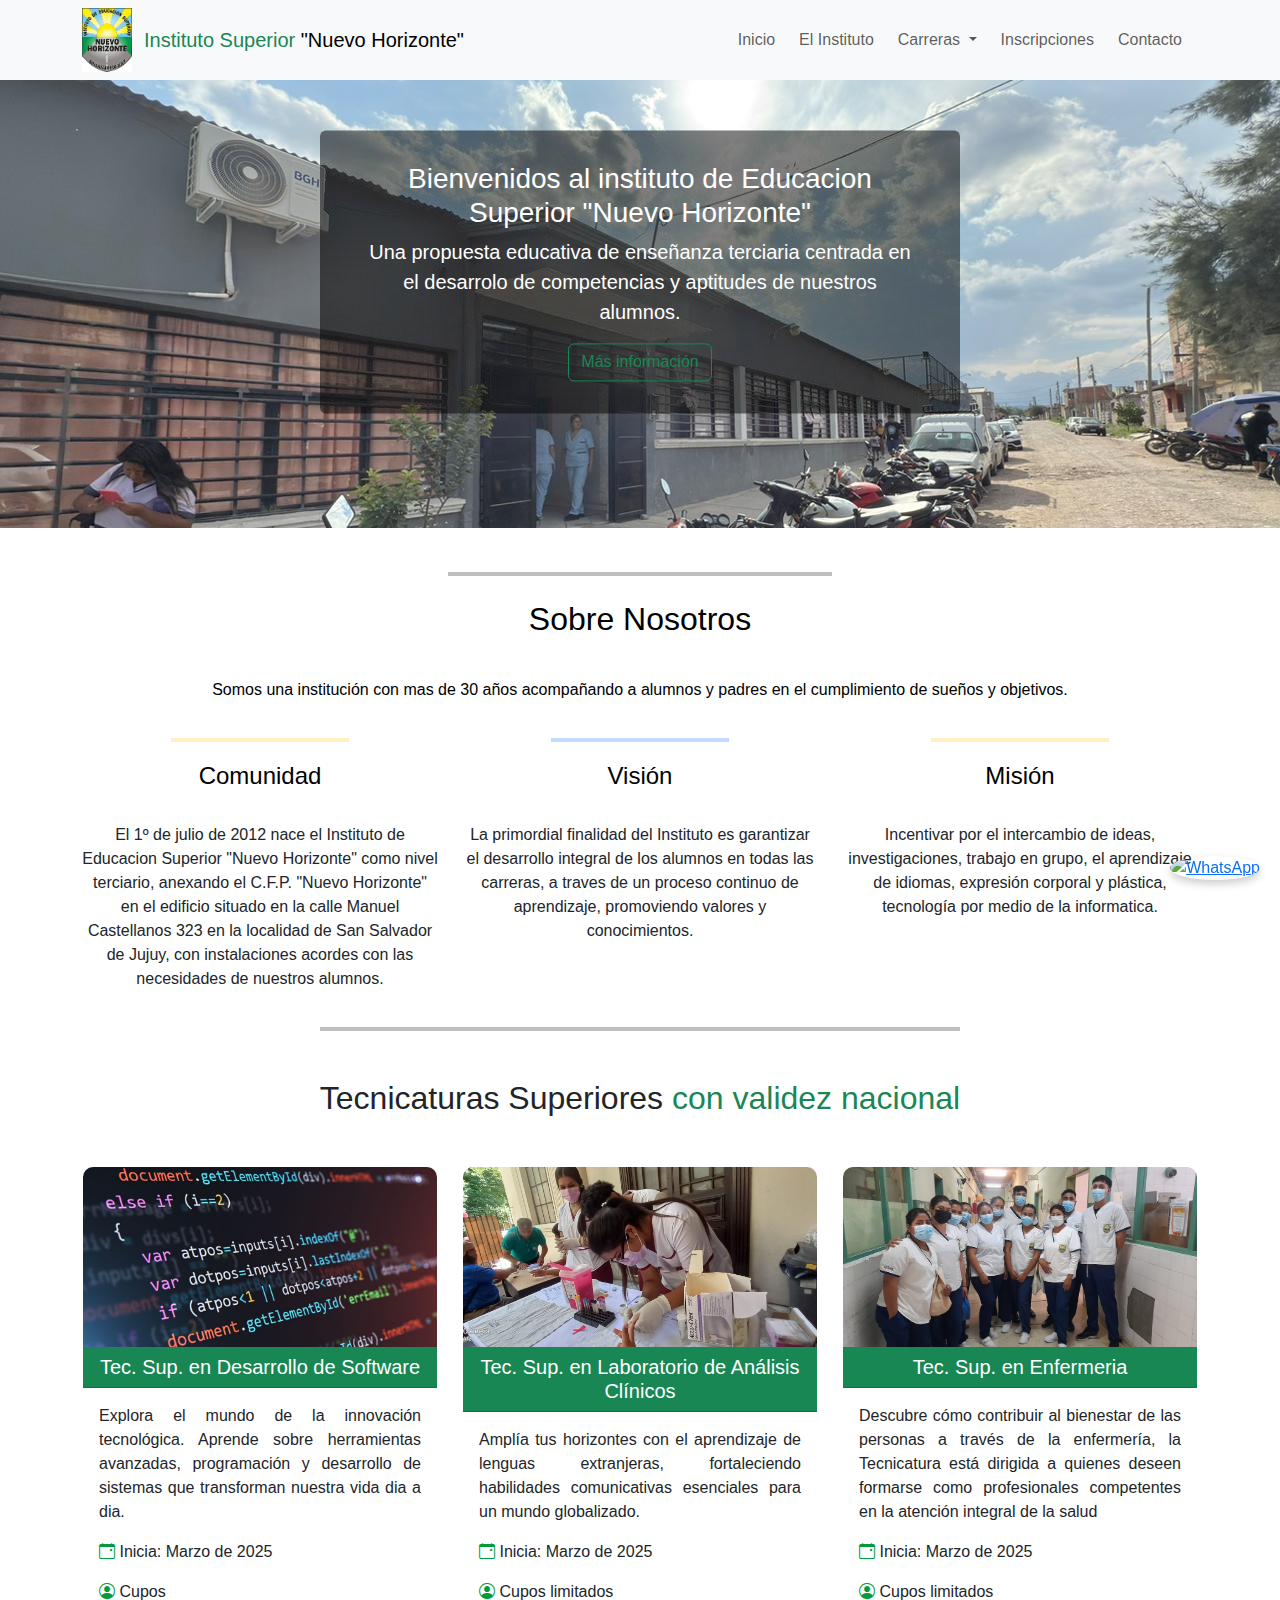
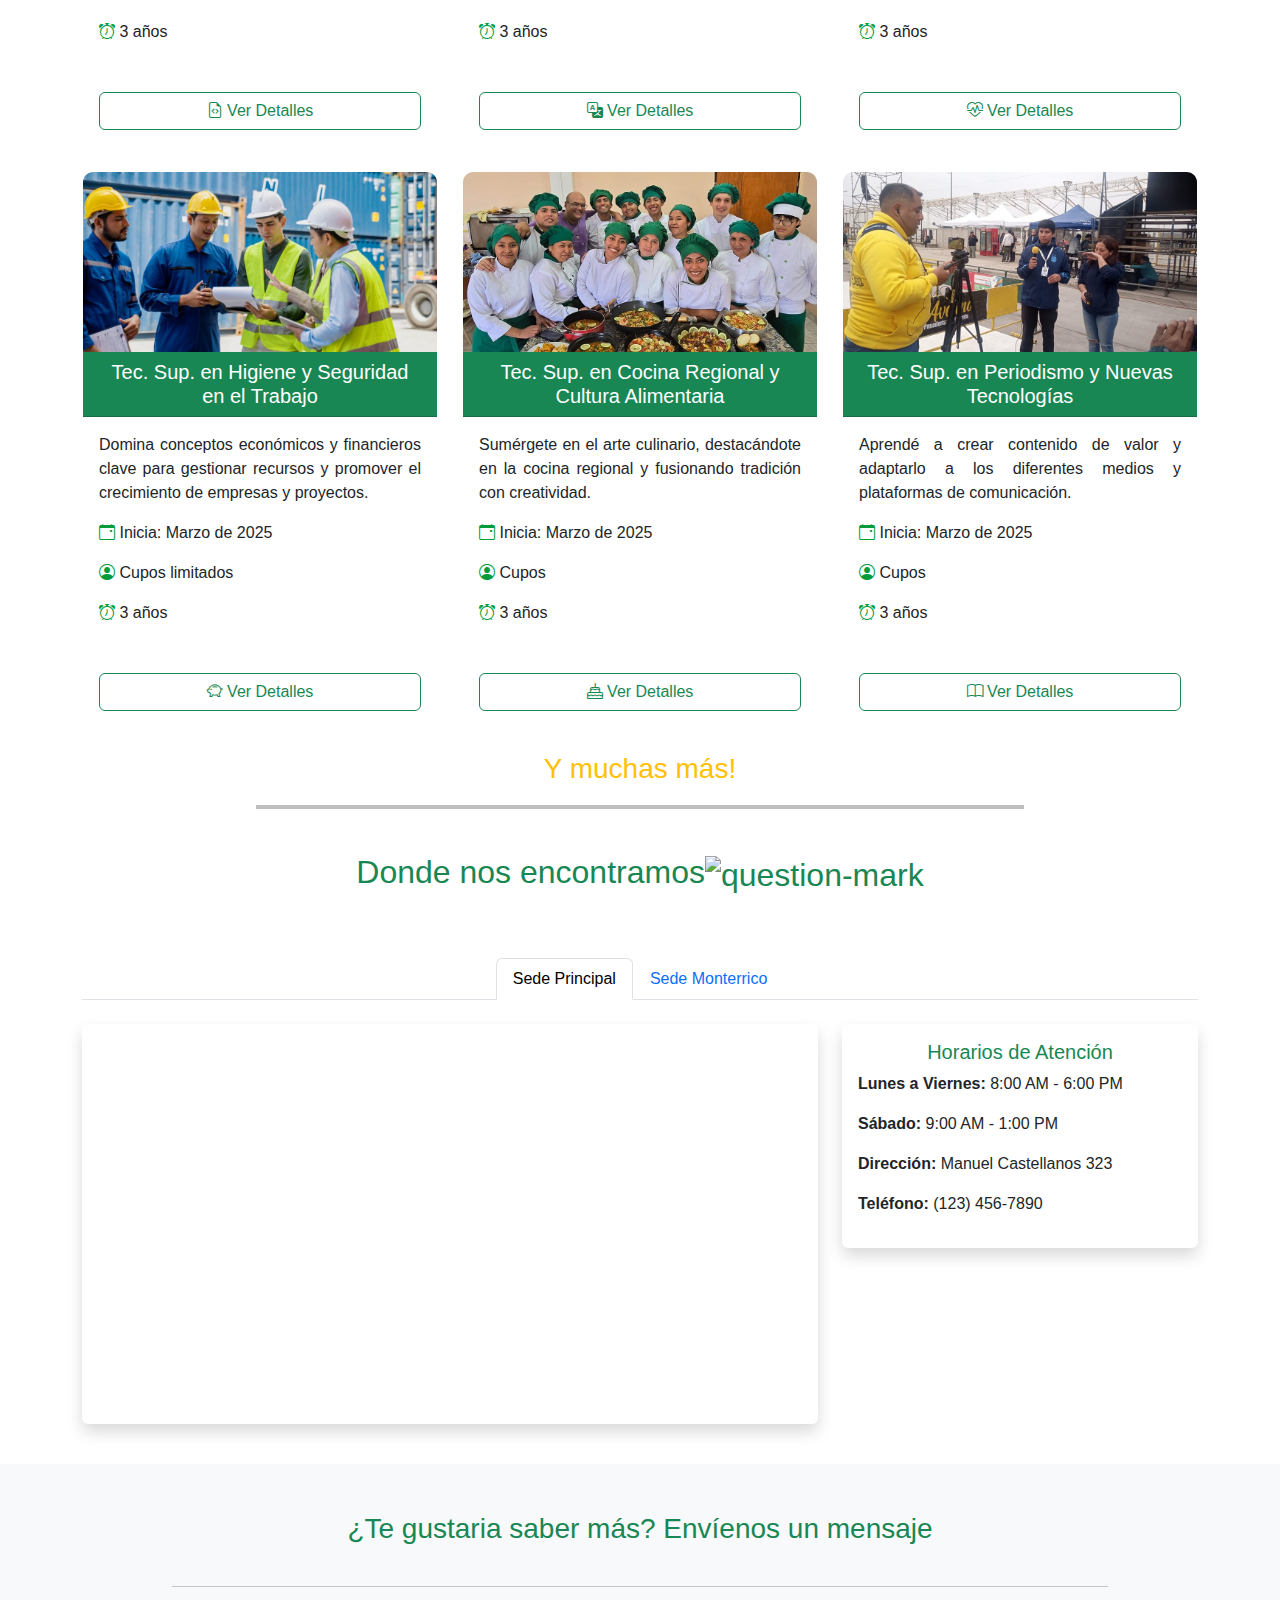
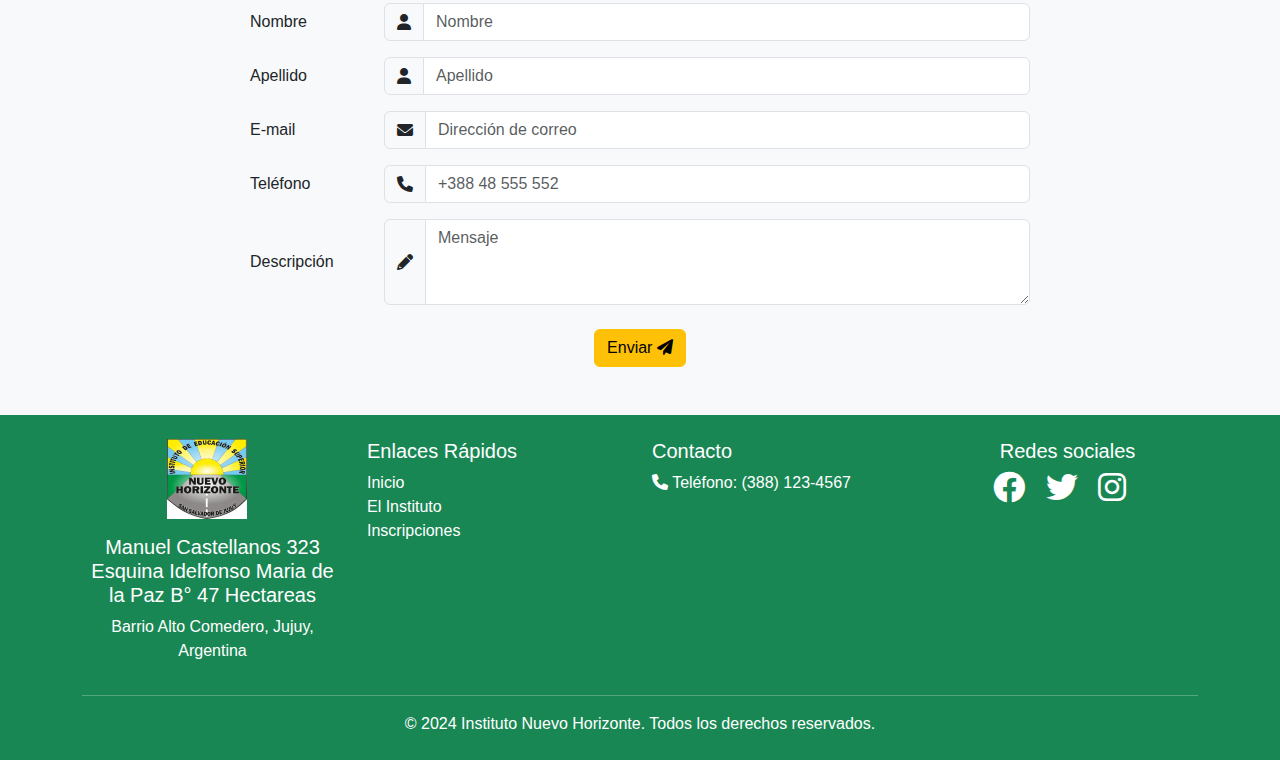
==== commit 8d60a853: "Nueva Version de Jesus" ====
--- a/index.html
+++ b/index.html
@@ -9,123 +9,92 @@
     <link rel="stylesheet" href="https://cdnjs.cloudflare.com/ajax/libs/font-awesome/6.0.0-beta3/css/all.min.css">
 <link rel="stylesheet"  href="https://cdnjs.cloudflare.com/ajax/libs/animate.css/4.1.1/animate.min.css">
     <link href="https://cdn.jsdelivr.net/npm/bootstrap@5.3.3/dist/css/bootstrap.min.css" rel="stylesheet" integrity="sha384-QWTKZyjpPEjISv5WaRU9OFeRpok6YctnYmDr5pNlyT2bRjXh0JMhjY6hW+ALEwIH" crossorigin="anonymous">
-    <link rel="icon" href="/imagenes_instituto/encabezado/logo_instituto_modificado.jpg" type="image/x-icon">
+    <link rel="icon" href="imagenes_instituto/encabezado/logo_instituto_modificado.jpg" type="image/x-icon">
     <link rel="stylesheet" href="inscripciones.html">
     
     
     <title>I.E.S. "Nuevo Horizonte"</title>
 </head>
-<header class="mb-3">
-  <nav class="navbar navbar-expand-lg navbar-light bg-light fixed-top animate__animated animate__backInRight">
-      <div class="container">
-          <!-- Logo e Instituto -->
-          <img src="imagenes_css/img/logo_instituto_modificado.jpg" alt="Logo Instituto" class="logo">
-          <a href="#" class="navbar-brand">
-              <span class="text-success">Instituto Superior</span> "Nuevo Horizonte"
-          </a>
-
-          <!-- Botón Toggle -->
-          <button class="navbar-toggler" type="button" data-bs-toggle="collapse"
-              data-bs-target="#navbar-start" aria-controls="navbar-start" aria-expanded="false"
-              aria-label="Toggle navigation">
-              <span class="navbar-toggler-icon"></span>
-          </button>
-
-          <!-- Menú colapsable -->
-          <div class="collapse navbar-collapse" id="navbar-start">
-              <ul class="navbar-nav ms-auto mb-2 mb-lg-0">
-                  <!-- Elementos del menú -->
-                  <li class="nav-item">
-                      <a href="#" class="nav-link btn btn-outline-success me-2">Inicio</a>
-                  </li>
-                  <li class="nav-item">
-                      <a href="instituto.html" class="nav-link btn btn-outline-success me-2">El Instituto</a>
-                  </li>
-                  <li class="nav-item dropdown" data-bs-theme="dark">
-                      <a class="nav-link dropdown-toggle btn btn-outline-success me-2" href="#" role="button"
-                          data-bs-toggle="dropdown" aria-expanded="false">
-                          Carreras
-                      </a>
-                      <ul class="dropdown-menu">
-                          <li><a class="dropdown-item" href="Carreras/salud.html">Área Salud</a></li>
-                          <li><a class="dropdown-item" href="#">Área Técnico</a></li>
-                          <li><a class="dropdown-item" href="Carreras/informatica.html">Área Informática</a></li>
-                      </ul>
-                  </li>
-                  <li class="nav-item">
-                      <a href="inscripciones.html" class="nav-link btn btn-outline-success me-2">Inscripciones</a>
-                  </li>
-                  <li class="nav-item">
-                      <a href="#contacto" class="nav-link btn btn-outline-success me-2">Contacto</a>
-                  </li>
-              </ul>
-          </div>
-      </div>
-  </nav>
-</header>
-
-
 <body class="body">
-  <section class="section animate__animated animate__zoomIn">
-
-    <div class=" container-fluid  p-0 ">
-      <div class="col-md-12 text-center">
-        <img src="imagenes_instituto/instituto/foto-portada-cortada.jpg" alt="" class="w-100 h-20">
-
-      </div>
-      <div class="card text-center position-absolute top-50 start-50 translate-middle" 
-         style="width: 30rem; background-color: rgba(0, 0, 0, 0.5); border: none; color: white;">
-      <div class="card-body">
-        <h3 class="card-title">Bienvenidos al instituto Superior "Nuevo Horizonte"</h3>
-        <p class="card-text fs-5">Una propuesta educativa de enseñanza terciaria centrado en competencias y aptitudes para desarrollar a nuestros alumnos"</p>
-        <a href="#nosotros" class="btn btn-outline-success">Más información</a>
-      </div>
-    </div>
-    </div>
-  </section>
-  <!--
+  <header class="mb-3">
+    <nav class="navbar navbar-expand-lg navbar-light bg-light fixed-top animate__animated animate__backInRight">
+        <div class="container">
+            <!-- Logo e Instituto -->
+            <img src="/imagenes_instituto/encabezado/logo_instituto_modificado.jpg" alt="Logo Instituto" class="logo">
+            <a href="#" class="navbar-brand">
+                <span class="text-success">Instituto Superior</span> "Nuevo Horizonte"
+            </a>
   
-    <div id="carouselExampleFade" class="carousel slide carousel-fade animate__animated animate__zoomIn" data-bs-ride="carousel" >
-        <div class="carousel-inner">
-
-            <div class="carousel-indicators">
-                <button type="button" data-bs-target="#carouselExampleIndicators" data-bs-slide-to="0" class="active" aria-current="true" aria-label="Slide 1"></button>
-                <button type="button" data-bs-target="#carouselExampleIndicators" data-bs-slide-to="1" aria-label="Slide 2"></button>
-                <button type="button" data-bs-target="#carouselExampleIndicators" data-bs-slide-to="2" aria-label="Slide 3"></button>
-              </div>
-            
-       
-          <div class="carousel-item active"  data-bs-interval="10000" >
-            <img src="ejemplo/diplomas-egresados.jpg" class="d-block w-100" alt="...">
-            <div class="carousel-caption d-none d-md-block">
-                <h2>Desarrola tu futuro con nosotros , capacitate, mejora y pensa </h2>
-              </div>
-             
-          </div>
-          <div class="carousel-item" data-bs-interval="2000">
-            <img src="ejemplo/Fotos pagina web.jpg" class="d-block w-100" alt="...">
-          </div>
-          <div class="carousel-item" data-bs-interval="2000">
-            <img src="imagenes_css/img/car3.jpg" class="d-block w-100" alt="...">
-          </div>
-        </div>
-        <button class="carousel-control-prev" type="button" data-bs-target="#carouselExampleFade" data-bs-slide="prev">
-          <span class="carousel-control-prev-icon" aria-hidden="true"></span>
-          <span class="visually-hidden">Previous</span>
-        </button>
-        <button class="carousel-control-next" type="button" data-bs-target="#carouselExampleFade" data-bs-slide="next">
-          <span class="carousel-control-next-icon" aria-hidden="true"></span>
-          <span class="visually-hidden">Next</span>
-        </button>
-      </div>
-    -->
-<br>
-<hr class="centered-hr-1 border border-2 border-black">
-<section class="animate__animated animate__backInLeft" id="nosotros" >
-    <div class="container text-center text-black mt-4"> 
-        <h2 class="mb-3">Sobre Nosotros</h2>
-        <br>
-        <p class="text-black text-center">Somos una institucion de 30 años acompañando a alumnos y padres {...}</p>
+            <!-- Botón Toggle -->
+            <button class="navbar-toggler" type="button" data-bs-toggle="collapse"
+                data-bs-target="#navbar-start" aria-controls="navbar-start" aria-expanded="false"
+                aria-label="Toggle navigation">
+                <span class="navbar-toggler-icon"></span>
+            </button>
+  
+            <!-- Menú colapsable -->
+            <div class="collapse navbar-collapse" id="navbar-start">
+                <ul class="navbar-nav ms-auto mb-2 mb-lg-0">
+                    <!-- Elementos del menú -->
+                    <li class="nav-item">
+                        <a href="#" class="nav-link btn btn-outline-success me-2">Inicio</a>
+                    </li>
+                    <li class="nav-item">
+                        <a href="instituto.html" class="nav-link btn btn-outline-success me-2">El Instituto</a>
+                    </li>
+                    <li class="nav-item dropdown" data-bs-theme="dark">
+                        <a class="nav-link dropdown-toggle btn btn-outline-success me-2" href="#" role="button"
+                            data-bs-toggle="dropdown" aria-expanded="false">
+                            Carreras
+                        </a>
+                        <ul class="dropdown-menu">
+                            <li><a class="dropdown-item" href="Carreras/salud.html">Área Salud</a></li>
+                            <li><a class="dropdown-item" href="#">Área Técnico</a></li>
+                            <li><a class="dropdown-item" href="Carreras/informatica.html">Área Informática</a></li>
+                        </ul>
+                    </li>
+                    <li class="nav-item">
+                        <a href="inscripciones.html" class="nav-link btn btn-outline-success me-2">Inscripciones</a>
+                    </li>
+                    <li class="nav-item">
+                        <a href="#contacto" class="nav-link btn btn-outline-success me-2">Contacto</a>
+                    </li>
+                </ul>
+            </div>
+        </div>
+    </nav>
+  </header>
+  <main>
+    <section class="section animate__animated animate__zoomIn position-relative">
+      <div class="container-fluid p-0">
+        <!-- Imagen de fondo -->
+        <div class="col-md-12">
+          <img src="imagenes_instituto/instituto/foto-portada-cortada.jpg" 
+               alt="" class="img-fluid w-100">
+          <!-- Tarjeta centrada -->
+          <div class="card tarjeta-bienvenida text-center position-absolute top-50 start-50 translate-middle" 
+               style="background-color: rgba(0, 0, 0, 0.5); border: none; color: white;">
+            <div class="card-body px-3 px-md-4">
+              <h3 class="card-title">Bienvenidos al instituto de Educacion Superior "Nuevo Horizonte"</h3>
+              <p class="card-text fs-5">
+                Una propuesta educativa de enseñanza terciaria centrada en el desarrolo de competencias y aptitudes de nuestros alumnos.
+              </p>
+              <a href="#nosotros" class="btn btn-outline-success">Más información</a>
+            </div>
+          </div>
+        </div>
+      </div>
+    </section>
+  <br>
+  <hr class="centered-hr-1 border border-2 border-black">
+  <!-- Sección "Sobre Nosotros" -->
+  <section class="animate__animated animate__backInLeft" id="nosotros">
+    <div class="container text-center text-black mt-4">
+      <h2 class="mb-3">Sobre Nosotros</h2>
+      <br>
+      <p class="text-black text-center">
+        Somos una institución con mas de  30 años acompañando a alumnos y padres en el cumplimiento de sueños y objetivos.
+      </p>
     </div>
     <div class="container">
       <div class="row">
@@ -133,108 +102,29 @@
           <hr class="centered-hr border border-2 border-warning">
           <h4 class="text-center text-black">Comunidad</h4>
           <br>
-          <p >El 1º de julio de 2012 nace el Instituto Nuevo Horizonte como nivel inicial y nivel primario en el edificio situado en la calle San Martín 1347 en la localidad de Avellaneda, con instalaciones acordes con las necesidades de nuestros alumnos</p>
+          <p>
+            El 1º de julio de 2012 nace el Instituto de Educacion Superior "Nuevo Horizonte" como nivel terciario, anexando el C.F.P. "Nuevo Horizonte" en el edificio situado en la calle Manuel Castellanos 323 en la localidad de San Salvador de Jujuy, con instalaciones acordes con las necesidades de nuestros alumnos.
+          </p>
         </div>
         <div class="col-md-4 text-center">
           <hr class="centered-hr border border-2 border-primary">
           <h4 class="text-center text-black">Visión</h4>
           <br>
-          <p>La primordial finalidad del Instituto es garantizar el desarrollo integral de los alumnos en todas las carreras, promoviendo al hombre, es decir, que el niño y el joven aprendan el oficio de ser persona en proceso continuo de personalización.</p>
+          <p>
+            La primordial finalidad del Instituto es garantizar el desarrollo integral de los alumnos en todas las carreras, a traves de un proceso continuo de aprendizaje, promoviendo valores y conocimientos.
+          </p>
         </div>
         <div class="col-md-4 text-center">
-          <hr class="centered-hr  border border-2 border-warning">
+          <hr class="centered-hr border border-2 border-warning">
           <h4 class="text-center text-black">Misión</h4>
           <br>
-          <p>Incentivar por el intercambio de ideas, investigaciones, trabajos en grupos, distintos talleres, el aprendizaje de idiomas, expresión corporal y plástica, tecnología por medio de programática.</p>
-        </div>
-      </div>
-    </div>
-    
-    <div class="container mt-5">
-      <div class="row">
-        <!-- Imagen 1 -->
-        <div class="col-md-2">
-          <img src="imagenes_instituto/instituto/foto-1.jpg" alt="Foto 1" class="img-fluid">
-        </div>
-        <!-- Imagen 2 -->
-        <div class="col-md-2">
-          <img src="imagenes_instituto/instituto/foto-2.jpg" alt="Foto 2" class="img-fluid">
-        </div>
-        <!-- Imagen 3 -->
-        <div class="col-md-2">
-          <img src="imagenes_instituto/instituto/foto-3.jpg" alt="Foto 3" class="img-fluid">
-        </div>
-        <!-- Imagen 4 -->
-        <div class="col-md-2">
-          <img src="imagenes_instituto/instituto/foto-4.jpg" alt="Foto 4" class="img-fluid">
-        </div>
-        <!-- Imagen 5 -->
-        <div class="col-md-2">
-          <img src="imagenes_instituto/instituto/foto-5.jpg" alt="Foto 5" class="img-fluid">
-        </div>
-        <!-- Imagen 6 -->
-        <div class="col-md-2">
-          <img src="imagenes_instituto/instituto/foto-6.jpg" alt="Foto 6" class="img-fluid">
-        </div>
-      </div>
-    </div>
-
-    <div class="container mt-5">
-      <div class="row">
-        <!-- Imagen 1 -->
-        <div class="col-md-2">
-          <img src="imagenes_instituto/instituto/foto-7.jpg" alt="Foto 1" class="img-fluid">
-        </div>
-        <!-- Imagen 2 -->
-        <div class="col-md-2">
-          <img src="imagenes_instituto/instituto/foto-8.jpg" alt="Foto 2" class="img-fluid">
-        </div>
-        <!-- Imagen 3 -->
-        <div class="col-md-2">
-          <img src="imagenes_instituto/instituto/foto-9.jpg" alt="Foto 3" class="img-fluid">
-        </div>
-        <!-- Imagen 4 -->
-        <div class="col-md-2">
-          <img src="imagenes_instituto/instituto/foto-10.jpg" alt="Foto 4" class="img-fluid">
-        </div>
-        <!-- Imagen 5 -->
-        <div class="col-md-2">
-          <img src="imagenes_instituto/instituto/foto-11.jpg" alt="Foto 5" class="img-fluid">
-        </div>
-        <!-- Imagen 6 -->
-        <div class="col-md-2">
-          <img src="imagenes_instituto/instituto/foto-12.jpg" alt="Foto 6" class="img-fluid">
-        </div>
-      </div>
-    </div>
-
-<!--
-  
-<div class="col-12 ">
-    <div class="container">
-        <div class="clearfix justify-text">
-            <img src="imagenes_instituto/instituto/frente_instituto.jpg" class="col-md-4 float-md-end mb-3 ms-md-3" alt="...">
-          
-            <p>
-                Somos una Institución dedicada a la educación de nivel inicial, primario, secundario, terciario y formación profesional con el fin de formar personas capaces y con aptitudes necesarias para colaborar en la comunidad de manera que se refuercen los valores de educación y trabajo. 
-
-            </p>
-          
-            <p>
-              As you can see the paragraphs gracefully wrap around the floated image. Now imagine how this would look with some actual content in here, rather than just this boring placeholder text that goes on and on, but actually conveys no tangible information at. It simply takes up space and should not really be read.
-            </p>
-          
-            <p>
-              And yet, here you are, still persevering in reading this placeholder text, hoping for some more insights, or some hidden easter egg of content. A joke, perhaps. Unfortunately, there's none of that here.
-            </p>
-          </div>
-
-    </div>
-</div>
--->
-
-</section>
-
+          <p>
+            Incentivar por el intercambio de ideas, investigaciones, trabajo en grupo, el aprendizaje de idiomas, expresión corporal y plástica, tecnología por medio de la informatica.
+          </p>
+        </div>
+      </div>
+    </div>
+  </section>
 <hr class="centered-hr border border-2 border-black">
 <section class="mensaje">
     <div class="container text-center mt-5 mb-5" >
@@ -246,9 +136,9 @@
     <div class="container">
 <div class="row">
     <!--Primer Tarjeta-->
-    <div class="col-md-4 ">
+    <div class="col-md-4">
         <div class="card h-100 border-1 border-white ">
-            <img src="imagenes_instituto/tarjetas/informatica.jpg" class="card-img-top" alt="Curso">
+            <img src="imagenes_instituto/tarjetas/informatica.jpg" class="card-soft" alt="Curso">
           <div class="card-header text-white bg-success text-center py-2">
             <h5 class="card-title mb-0">Tec. Sup. en Desarrollo de Software</h5>
           </div>
@@ -263,12 +153,10 @@
           </div>
         </div>
       </div>
-
-
       <!--- SEGUNDA TARJETA -->
       <div class="col-md-4">
         <div class="card h-100 border-1 border-white ">
-            <img src="/imagenes_instituto/carreras_fondos/fondo_laboratorio.jpg" class="card-idiomas" alt="Curso">
+            <img src="imagenes_instituto/carreras_fondos/fondo_laboratorio.jpg" class="card-idiomas" alt="Curso">
           <div class="card-header text-white bg-success text-center py-2">
             <h5 class="card-title mb-0">Tec. Sup. en Laboratorio de Análisis Clínicos</h5>
           </div>
@@ -278,8 +166,6 @@
             <p class="card-text justify-text"><i class="bi bi-person-circle" style="font-size:  1rem; color: rgb(0, 156, 60);"></i> Cupos limitados</p>
             <p class="card-text justify-text"> <i class="bi-alarm" style="font-size: 1rem; color: rgb(0, 156, 60);"></i> 3 años</p>
             <div class="card-body ms-5">
-                
-    
             </div>
             <a href="#" class="btn btn-outline-success w-100"> <i class="bi bi-translate"></i> Ver Detalles</a>
           </div>
@@ -287,9 +173,9 @@
       </div>
 
       <!--Tercer Tarjeta-->
-      <div class="col-md-4">
+      <div class="col-md-4 col-lg-4">
         <div class="card h-100 border-1 border-white ">
-            <img src="/imagenes_instituto/carreras_fondos/fondo_enfermeria.jpg" class="card-salud" alt="Curso">
+            <img src="imagenes_instituto/carreras_fondos/fondo_enfermeria.jpg" class="card-salud" alt="Curso">
           <div class="card-header text-white bg-success text-center py-2">
             <h5 class="card-title mb-0">Tec. Sup. en Enfermeria</h5>
           </div>
@@ -300,24 +186,18 @@
             <p class="card-text justify-text"><i class="bi bi-person-circle" style="font-size:  1rem; color: rgb(0, 156, 60);"></i> Cupos limitados</p>
             <p class="card-text justify-text"> <i class="bi-alarm" style="font-size: 1rem; color: rgb(0, 156, 60);"></i> 3 años</p>
             <div class="card-body ms-5">
-             
-
             </div>
             <a href="#" class="btn btn-outline-success w-100"> <i class="bi bi-heart-pulse"></i> Ver Detalles</a>
           </div>
         </div>
       </div>
-<!-- Tercer Tarjeta-->
-
 </div> <!-- DIV QUE TERMINA LA FILA DE COLUMNAS O TARJETAS-->
-
 <br>
-
 <div class="row"> 
 
-    <div class="col-md-4">
+    <div class="col-md-4 col-lg-4">
         <div class="card h-100 border-1 border-white ">
-            <img src="/imagenes_instituto/carreras_fondos/fondo_higiene_seguridad.jpg" class="card-finanzas" alt="Curso">
+            <img src="imagenes_instituto/carreras_fondos/fondo_higiene_seguridad.jpg" class="card-finanzas" alt="Curso">
           <div class="card-header text-white bg-success text-center py-2">
             <h5 class="card-title mb-0">Tec. Sup. en Higiene y Seguridad en el Trabajo</h5>
           </div>
@@ -327,16 +207,14 @@
             <p class="card-text justify-text"><i class="bi bi-person-circle" style="font-size:  1rem; color: rgb(0, 156, 60);"></i> Cupos limitados</p>
             <p class="card-text justify-text"> <i class="bi-alarm" style="font-size: 1rem; color: rgb(0, 156, 60);"></i> 3 años</p>
             <div class="card-body ms-5">
-               
-    
             </div>
             <a href="#" class="btn btn-outline-success w-100"> <i class="bi bi-piggy-bank"></i> Ver Detalles</a>
           </div>
         </div>
       </div>
-<div class="col-md-4">
+<div class="col-md-4 col-lg-4">
     <div class="card h-100 border-1 border-white ">
-        <img src="/imagenes_instituto/carreras_fondos/fondo_cocina.jpg" class="card-gastronomia" alt="Curso">
+        <img src="imagenes_instituto/carreras_fondos/fondo_cocina.jpg" class="card-gastronomia" alt="Curso">
       <div class="card-header text-white bg-success text-center py-2">
         <h5 class="card-title mb-0"> Tec. Sup. en Cocina Regional y Cultura Alimentaria </h5>
       </div>
@@ -354,9 +232,9 @@
     </div>
   </div>
 
-  <div class="col-md-4">
+  <div class="col-md-4 col-lg-4">
     <div class="card h-100 border-1 border-white ">
-        <img src="/imagenes_instituto/carreras_fondos/fondo_periodismo.jpg" class="card-sociales" alt="Curso">
+        <img src="imagenes_instituto/carreras_fondos/fondo_periodismo.jpg" class="card-sociales" alt="Curso">
       <div class="card-header text-white bg-success text-center py-2">
         <h5 class="card-title mb-0">Tec. Sup. en Periodismo y Nuevas Tecnologías</h5>
       </div>
@@ -378,71 +256,8 @@
 <h3 class="text-center text-warning mt-4">Y muchas más!</h3>
 </section>
 
-
-
-
-
-
-
-
-
-<!-- COSAS QUE HABIA BORRADO PERO NO -->
-   <!--
-    
-  <div class="col-6 col-md-12 col-lg-4 mb-3">
-    <div class="card text-black text-center bg-car1 pb-2"  >
-        <div class="card-body">
-            <h3 class="card-title">Finanzas</h3>
-            <p class="justify-text">
-                Domina conceptos económicos y financieros clave para gestionar recursos y promover el crecimiento de empresas y proyectos.
-
-
-            </p>
-            <button class="btn bg-success text-white" id="boton"> <i class="bi bi-piggy-bank"></i> Saber más</button>
-
-        </div>
-    </div>
-</div>
--->
-
-<!--
-<section>
-<div class="row">
-  <div class="col-6 col-md-6 col-lg-4 mb-3 ms-5">
-    <div class="card text-black text-center bg-car2 pb-2"  >
-        <div class="card-body">
-            <h3 class="card-title text-warning">Sobre Nosotros</h3>
-            <p class="justify-text">Somos una Institución dedicada a la educación de nivel inicial, primario, secundario, terciario y formación profesional con el fin de formar personas capaces y con aptitudes necesarias para colaborar en la comunidad de manera que se refuercen los valores de educación y trabajo. 
-            </p>
-            <p class="justify-text">
-                Somos un instituto pluralista, entendiendo por pluralismo la conciencia de que la humanidad pertenece a diferentes razas, lenguas, culturas y edades, como así también el consenso sobre la absoluta necesidad de convivencia pacífica y respetuosa de todos los grupos humanos, minoritarios o mayoritarios.
-Nuestro nombre "Integral" es la marca que nos representa, nos otorga singularidad, revelando algunos aspectos de nuestro ser:
-
-Integral por integridad, como totalidad en la concepción de las personas.
-Integral porque aspiramos a formar personas íntegras.
-Integral por entereza que se forja a partir de la formación en valores.
-Integral porque aspiramos a formar personas, no sólo en lo académico, capaces de convivir con las pequeñas y grandes diferencias que nos caracterizan como humanos.
-Integral por probidad, entendida como honestidad para con uno mismo y con los demás.
-            </p>
-        </div>
-    </div>
-</div>
- <div class="col-3">
-<img src="Imagenes/carrera1.jpg" alt="">
-
- </div>
- <div class="col-3">
-<img src="Imagenes/carrera1.jpg" alt="">
- </div>
-</div>
-
-</section>
--->
-
 <hr class="centered-hr-3 border border-2 border-black">
 <br>
-
-
 
 <section>
 <div class="col-12">
@@ -450,6 +265,217 @@
 </div>
 </section>
 
+
+
+
+<section class="locations py-3">
+  <div class="container">
+    <!-- Encabezado de pestañas -->
+    <ul class="nav nav-tabs justify-content-center mb-4" role="tablist">
+      <li class="nav-item">
+        <a class="nav-link active" id="sede-principal-tab" data-bs-toggle="tab" href="#sede-principal" role="tab">Sede Principal</a>
+      </li>
+      <li class="nav-item">
+        <a class="nav-link" id="sede-monterrico-tab" data-bs-toggle="tab" href="#sede-monterrico" role="tab">Sede Monterrico</a>
+      </li>
+    </ul>
+
+    <div class="tab-content">
+      <!-- Sede Principal -->
+      <div class="tab-pane fade show active" id="sede-principal" role="tabpanel">
+        <div class="row">
+          <!-- Columna del mapa -->
+          <div class="col-lg-8">
+            <div class="card border-0 shadow mb-4">
+              <iframe 
+                src="https://www.google.com/maps/embed?pb=!1m18!1m12!1m3!1d3637.2294974136885!2d-65.23556002499352!3d-24.26871337832031!2m3!1f0!2f0!3f0!3m2!1i1024!2i768!4f13.1!3m3!1m2!1s0x941b077739c761db%3A0x4dbcb07ad6517b37!2sInstituto%20de%20Educaci%C3%B3n%20Superior%20%22Nuevo%20Horizonte%22!5e0!3m2!1ses-419!2sar!4v1732925487376!5m2!1ses-419!2sar" 
+                width="100%" height="400" style="border:0;" allowfullscreen="" loading="lazy" class="rounded">
+              </iframe>
+            </div>
+          </div>
+
+          <!-- Columna del horario -->
+          <div class="col-lg-4">
+            <div class="card border-0 shadow mb-4">
+              <div class="card-body">
+                <h5 class="card-title text-success text-center">Horarios de Atención</h5>
+                <p><strong>Lunes a Viernes:</strong> 8:00 AM - 6:00 PM</p>
+                <p><strong>Sábado:</strong> 9:00 AM - 1:00 PM</p>
+                <p><strong>Dirección:</strong> Manuel Castellanos 323</p>
+                <p><strong>Teléfono:</strong> (123) 456-7890</p>
+              </div>
+            </div>
+          </div>
+        </div>
+      </div>
+
+      <!-- Sede Monterrico -->
+      <div class="tab-pane fade" id="sede-monterrico" role="tabpanel">
+        <div class="row">
+          <!-- Columna del mapa -->
+          <div class="col-lg-8">
+            <div class="card border-0 shadow mb-4">
+              <iframe 
+                src="https://www.google.com/maps/embed?pb=!1m18!1m12!1m3!1d3632.64151216176!2d-65.18421282498814!3d-24.428518778213725!2m3!1f0!2f0!3f0!3m2!1i1024!2i768!4f13.1!3m3!1m2!1s0x941bade79a1f1f1d%3A0xe8a4d37b1111c274!2sInstituto%20de%20Educaci%C3%B3n%20Superior%20%22Nuevo%20Horizonte%22%20-%20Anexo%20Monterrico!5e0!3m2!1ses-419!2sar!4v1732932621284!5m2!1ses-419!2sar" 
+                width="100%" height="400" style="border:0;" allowfullscreen="" loading="lazy" class="rounded">
+              </iframe>
+            </div>
+          </div>
+
+          <!-- Columna del horario -->
+          <div class="col-lg-4">
+            <div class="card border-0 shadow mb-4">
+              <div class="card-body">
+                <h5 class="card-title text-success text-center">Horarios de Atención</h5>
+                <p><strong>Lunes a Viernes:</strong> 8:00 AM - 6:00 PM</p>
+                <p><strong>Sábado:</strong> 9:00 AM - 1:00 PM</p>
+                <p><strong>Dirección:</strong> Calle Ejemplo 456</p>
+                <p><strong>Teléfono:</strong> (987) 654-3210</p>
+              </div>
+            </div>
+          </div>
+        </div>
+      </div>
+    </div>
+  </div>
+</section>
+<!--FORMULARIO DE CONTACTO-->
+<section id="contacto" class="py-5 bg-light ">
+  <div class="container col-12 col-sm-10 col-md-9 d-flex flex-column align-items-center">
+    <h3 class="text-success mb-4">¿Te gustaria saber más? Envíenos un mensaje</h3>
+    <hr class="w-100">
+
+    <form class="col-12 col-md-10">
+      <!-- Campo Nombre -->
+      <div class="mb-3 row align-items-center">
+        <label for="user-name" class="col-sm-4 col-md-3 col-lg-2 col-form-label">Nombre</label>
+        <div class="col-sm-8 col-md-9 col-lg-10">
+          <div class="input-group">
+            <span class="input-group-text">
+              <i class="fa fa-user"></i>
+            </span>
+            <input type="text" class="form-control" id="user-name" placeholder="Nombre">
+          </div>
+        </div>
+      </div>
+
+      <!-- Campo Apellido -->
+      <div class="mb-3 row align-items-center">
+        <label for="user-surname" class="col-sm-4 col-md-3 col-lg-2 col-form-label">Apellido</label>
+        <div class="col-sm-8 col-md-9 col-lg-10">
+          <div class="input-group">
+            <span class="input-group-text">
+              <i class="fa fa-user"></i>
+            </span>
+            <input type="text" class="form-control" id="user-surname" placeholder="Apellido">
+          </div>
+        </div>
+      </div>
+
+      <!-- Campo Email -->
+      <div class="mb-3 row align-items-center">
+        <label for="email" class="col-sm-4 col-md-3 col-lg-2 col-form-label">E-mail</label>
+        <div class="col-sm-8 col-md-9 col-lg-10">
+          <div class="input-group">
+            <span class="input-group-text">
+              <i class="fa fa-envelope"></i>
+            </span>
+            <input type="email" class="form-control" id="email" placeholder="Dirección de correo">
+          </div>
+        </div>
+      </div>
+
+      <!-- Campo Teléfono -->
+      <div class="mb-3 row align-items-center">
+        <label for="number" class="col-sm-4 col-md-3 col-lg-2 col-form-label">Teléfono</label>
+        <div class="col-sm-8 col-md-9 col-lg-10">
+          <div class="input-group">
+            <span class="input-group-text">
+              <i class="fa fa-phone"></i>
+            </span>
+            <input type="tel" class="form-control" id="number" placeholder="+388 48 555 552">
+          </div>
+        </div>
+      </div>
+
+      <!-- Campo Mensaje -->
+      <div class="mb-4 row align-items-center">
+        <label for="message" class="col-sm-4 col-md-3 col-lg-2 col-form-label">Descripción</label>
+        <div class="col-sm-8 col-md-9 col-lg-10">
+          <div class="input-group">
+            <span class="input-group-text">
+              <i class="fa fa-pencil"></i>
+            </span>
+            <textarea class="form-control" rows="3" placeholder="Mensaje" id="message"></textarea>
+          </div>
+        </div>
+      </div>
+
+      <!-- Botón Enviar -->
+      <div class="text-center">
+        <button type="submit" class="btn btn-warning">
+          Enviar
+          <i class="fa fa-paper-plane"></i>
+        </button>
+      </div>
+    </form>
+  </div>
+</section>
+</main>
+<footer>
+  <section class="bg-success text-white pt-4 pb-4">
+      <div class="container">
+          <div class="row">
+              <!-- Logo y Dirección -->
+              <div class="col-md-3 text-center">
+                  <img src="imagenes_instituto/encabezado/logo_instituto_modificado.jpg" alt="Logo del Instituto" class="pie-pagina mb-3" style="width: 80px; height: 80px;">
+                  <h5>Manuel Castellanos 323 Esquina Idelfonso Maria de la Paz B° 47 Hectareas</h5>
+                  <p>Barrio Alto Comedero, Jujuy, Argentina</p>
+              </div>
+
+              <!-- Enlaces Rápidos -->
+              <div class="col-md-3">
+                  <h5>Enlaces Rápidos</h5>
+                  <ul class="list-unstyled">
+                      <li><a href="index.html" class="text-white text-decoration-none">Inicio</a></li>
+                      <li><a href="instituto.html" class="text-white text-decoration-none">El Instituto</a></li>
+                      <li><a href="inscripciones.html" class="text-white text-decoration-none">Inscripciones</a></li>
+                      
+                  </ul>
+              </div>
+
+              <!-- Contacto -->
+              <div class="col-md-3">
+                  <h5>Contacto</h5>
+                  <p><i class="fas fa-phone"></i> Teléfono: (388) 123-4567</p>
+              </div>
+
+              <!-- Redes Sociales -->
+              <div class="col-md-3 text-center">
+                  <h5>Redes sociales</h5>
+                  <a href="https://www.facebook.com/InstitutoDeEducacionSuperiorNuevoHorizonte"target="_blank" class="text-white me-3"><i class="fab fa-facebook fa-2x"></i></a>
+                  <a href="#" class="text-white me-3" target="_blank"><i class="fab fa-twitter fa-2x"></i></a>
+                  <a href="#" class="text-white me-3" target="_blank"><i class="fab fa-instagram fa-2x"></i></a>
+              </div>
+          </div>
+
+          <!-- Línea divisoria -->
+          <hr class="bg-light">
+
+          <!-- Pie de página inferior -->
+          <div class="text-center">
+              <p class="mb-0">© 2024 Instituto Nuevo Horizonte. Todos los derechos reservados.</p>
+          </div>
+      </div>
+  </section>
+</footer>
+
+<!-- BOTON DE WHATSAPP-->
+<div id="whatsapp-button"></div>
+<script src="java.js"></script> <!-- Vincular el JavaScript -->
+    <script src="https://cdn.jsdelivr.net/npm/bootstrap@5.3.3/dist/js/bootstrap.bundle.min.js" integrity="sha384-YvpcrYf0tY3lHB60NNkmXc5s9fDVZLESaAA55NDzOxhy9GkcIdslK1eN7N6jIeHz" crossorigin="anonymous"></script>
+</body>
+</html>
 <!--
 <div class="container my-5">
     <div class="row">
@@ -509,212 +535,139 @@
 -->
 
 
-<section class="locations py-3">
-  <div class="container">
-    <!-- Encabezado de pestañas -->
-    <ul class="nav nav-tabs justify-content-center mb-4" role="tablist">
-      <li class="nav-item">
-        <a class="nav-link active" id="sede-principal-tab" data-bs-toggle="tab" href="#sede-principal" role="tab">Sede Principal</a>
-      </li>
-      <li class="nav-item">
-        <a class="nav-link" id="sede-monterrico-tab" data-bs-toggle="tab" href="#sede-monterrico" role="tab">Sede Monterrico</a>
-      </li>
-    </ul>
-
-    <div class="tab-content">
-      <!-- Sede Principal -->
-      <div class="tab-pane fade show active" id="sede-principal" role="tabpanel">
-        <div class="row">
-          <!-- Columna del mapa -->
-          <div class="col-lg-8">
-            <div class="card border-0 shadow mb-4">
-              <iframe 
-                src="https://www.google.com/maps/embed?pb=!1m18!1m12!1m3!1d3637.2294974136885!2d-65.23556002499352!3d-24.26871337832031!2m3!1f0!2f0!3f0!3m2!1i1024!2i768!4f13.1!3m3!1m2!1s0x941b077739c761db%3A0x4dbcb07ad6517b37!2sInstituto%20de%20Educaci%C3%B3n%20Superior%20%22Nuevo%20Horizonte%22!5e0!3m2!1ses-419!2sar!4v1732925487376!5m2!1ses-419!2sar" 
-                width="100%" height="400" style="border:0;" allowfullscreen="" loading="lazy" class="rounded">
-              </iframe>
-            </div>
-          </div>
-
-          <!-- Columna del horario -->
-          <div class="col-lg-4">
-            <div class="card border-0 shadow mb-4">
-              <div class="card-body">
-                <h5 class="card-title text-success text-center">Horarios de Atención</h5>
-                <p><strong>Lunes a Viernes:</strong> 8:00 AM - 6:00 PM</p>
-                <p><strong>Sábado:</strong> 9:00 AM - 1:00 PM</p>
-                <p><strong>Dirección:</strong> Manuel Castellanos 323</p>
-                <p><strong>Teléfono:</strong> (123) 456-7890</p>
-              </div>
-            </div>
-          </div>
-        </div>
-      </div>
-
-      <!-- Sede Monterrico -->
-      <div class="tab-pane fade" id="sede-monterrico" role="tabpanel">
-        <div class="row">
-          <!-- Columna del mapa -->
-          <div class="col-lg-8">
-            <div class="card border-0 shadow mb-4">
-              <iframe 
-                src="https://www.google.com/maps/embed?pb=!1m18!1m12!1m3!1d3632.64151216176!2d-65.18421282498814!3d-24.428518778213725!2m3!1f0!2f0!3f0!3m2!1i1024!2i768!4f13.1!3m3!1m2!1s0x941bade79a1f1f1d%3A0xe8a4d37b1111c274!2sInstituto%20de%20Educaci%C3%B3n%20Superior%20%22Nuevo%20Horizonte%22%20-%20Anexo%20Monterrico!5e0!3m2!1ses-419!2sar!4v1732932621284!5m2!1ses-419!2sar" 
-                width="100%" height="400" style="border:0;" allowfullscreen="" loading="lazy" class="rounded">
-              </iframe>
-            </div>
-          </div>
-
-          <!-- Columna del horario -->
-          <div class="col-lg-4">
-            <div class="card border-0 shadow mb-4">
-              <div class="card-body">
-                <h5 class="card-title text-success text-center">Horarios de Atención</h5>
-                <p><strong>Lunes a Viernes:</strong> 8:00 AM - 6:00 PM</p>
-                <p><strong>Sábado:</strong> 9:00 AM - 1:00 PM</p>
-                <p><strong>Dirección:</strong> Calle Ejemplo 456</p>
-                <p><strong>Teléfono:</strong> (987) 654-3210</p>
-              </div>
-            </div>
-          </div>
-        </div>
-      </div>
-    </div>
-  </div>
+
+
+
+
+
+
+
+
+
+
+
+
+
+
+
+
+
+
+
+
+<!-- COSAS QUE HABIA BORRADO PERO NO -->
+   <!--
+    
+  <div class="col-6 col-md-12 col-lg-4 mb-3">
+    <div class="card text-black text-center bg-car1 pb-2"  >
+        <div class="card-body">
+            <h3 class="card-title">Finanzas</h3>
+            <p class="justify-text">
+                Domina conceptos económicos y financieros clave para gestionar recursos y promover el crecimiento de empresas y proyectos.
+
+
+            </p>
+            <button class="btn bg-success text-white" id="boton"> <i class="bi bi-piggy-bank"></i> Saber más</button>
+
+        </div>
+    </div>
+</div>
+-->
+
+<!--
+<section>
+<div class="row">
+  <div class="col-6 col-md-6 col-lg-4 mb-3 ms-5">
+    <div class="card text-black text-center bg-car2 pb-2"  >
+        <div class="card-body">
+            <h3 class="card-title text-warning">Sobre Nosotros</h3>
+            <p class="justify-text">Somos una Institución dedicada a la educación de nivel inicial, primario, secundario, terciario y formación profesional con el fin de formar personas capaces y con aptitudes necesarias para colaborar en la comunidad de manera que se refuercen los valores de educación y trabajo. 
+            </p>
+            <p class="justify-text">
+                Somos un instituto pluralista, entendiendo por pluralismo la conciencia de que la humanidad pertenece a diferentes razas, lenguas, culturas y edades, como así también el consenso sobre la absoluta necesidad de convivencia pacífica y respetuosa de todos los grupos humanos, minoritarios o mayoritarios.
+Nuestro nombre "Integral" es la marca que nos representa, nos otorga singularidad, revelando algunos aspectos de nuestro ser:
+
+Integral por integridad, como totalidad en la concepción de las personas.
+Integral porque aspiramos a formar personas íntegras.
+Integral por entereza que se forja a partir de la formación en valores.
+Integral porque aspiramos a formar personas, no sólo en lo académico, capaces de convivir con las pequeñas y grandes diferencias que nos caracterizan como humanos.
+Integral por probidad, entendida como honestidad para con uno mismo y con los demás.
+            </p>
+        </div>
+    </div>
+</div>
+ <div class="col-3">
+<img src="Imagenes/carrera1.jpg" alt="">
+
+ </div>
+ <div class="col-3">
+<img src="Imagenes/carrera1.jpg" alt="">
+ </div>
+</div>
+
 </section>
-<!--FORMULARIO DE CONTACTO-->
-<section id="contacto" class="py-5 bg-light ">
-  <div class="container col-12 col-sm-10 col-md-9 d-flex flex-column align-items-center">
-    <h3 class="text-success mb-4">¿Te gustaria saber más? Envíenos un mensaje</h3>
-    <hr class="w-100">
-
-    <form class="col-12 col-md-10">
-      <!-- Campo Nombre -->
-      <div class="mb-3 row align-items-center">
-        <label for="user-name" class="col-sm-4 col-md-3 col-lg-2 col-form-label">Nombre</label>
-        <div class="col-sm-8 col-md-9 col-lg-10">
-          <div class="input-group">
-            <span class="input-group-text">
-              <i class="fa fa-user"></i>
-            </span>
-            <input type="text" class="form-control" id="user-name" placeholder="Nombre">
-          </div>
-        </div>
-      </div>
-
-      <!-- Campo Apellido -->
-      <div class="mb-3 row align-items-center">
-        <label for="user-surname" class="col-sm-4 col-md-3 col-lg-2 col-form-label">Apellido</label>
-        <div class="col-sm-8 col-md-9 col-lg-10">
-          <div class="input-group">
-            <span class="input-group-text">
-              <i class="fa fa-user"></i>
-            </span>
-            <input type="text" class="form-control" id="user-surname" placeholder="Apellido">
-          </div>
-        </div>
-      </div>
-
-      <!-- Campo Email -->
-      <div class="mb-3 row align-items-center">
-        <label for="email" class="col-sm-4 col-md-3 col-lg-2 col-form-label">E-mail</label>
-        <div class="col-sm-8 col-md-9 col-lg-10">
-          <div class="input-group">
-            <span class="input-group-text">
-              <i class="fa fa-envelope"></i>
-            </span>
-            <input type="email" class="form-control" id="email" placeholder="Dirección de correo">
-          </div>
-        </div>
-      </div>
-
-      <!-- Campo Teléfono -->
-      <div class="mb-3 row align-items-center">
-        <label for="number" class="col-sm-4 col-md-3 col-lg-2 col-form-label">Teléfono</label>
-        <div class="col-sm-8 col-md-9 col-lg-10">
-          <div class="input-group">
-            <span class="input-group-text">
-              <i class="fa fa-phone"></i>
-            </span>
-            <input type="tel" class="form-control" id="number" placeholder="+388 48 555 552">
-          </div>
-        </div>
-      </div>
-
-      <!-- Campo Mensaje -->
-      <div class="mb-4 row align-items-center">
-        <label for="message" class="col-sm-4 col-md-3 col-lg-2 col-form-label">Descripción</label>
-        <div class="col-sm-8 col-md-9 col-lg-10">
-          <div class="input-group">
-            <span class="input-group-text">
-              <i class="fa fa-pencil"></i>
-            </span>
-            <textarea class="form-control" rows="3" placeholder="Mensaje" id="message"></textarea>
-          </div>
-        </div>
-      </div>
-
-      <!-- Botón Enviar -->
-      <div class="text-center">
-        <button type="submit" class="btn btn-warning">
-          Enviar
-          <i class="fa fa-paper-plane"></i>
+-->
+<!--
+  
+<div class="col-12 ">
+    <div class="container">
+        <div class="clearfix justify-text">
+            <img src="imagenes_instituto/instituto/frente_instituto.jpg" class="col-md-4 float-md-end mb-3 ms-md-3" alt="...">
+          
+            <p>
+                Somos una Institución dedicada a la educación de nivel inicial, primario, secundario, terciario y formación profesional con el fin de formar personas capaces y con aptitudes necesarias para colaborar en la comunidad de manera que se refuercen los valores de educación y trabajo. 
+
+            </p>
+          
+            <p>
+              As you can see the paragraphs gracefully wrap around the floated image. Now imagine how this would look with some actual content in here, rather than just this boring placeholder text that goes on and on, but actually conveys no tangible information at. It simply takes up space and should not really be read.
+            </p>
+          
+            <p>
+              And yet, here you are, still persevering in reading this placeholder text, hoping for some more insights, or some hidden easter egg of content. A joke, perhaps. Unfortunately, there's none of that here.
+            </p>
+          </div>
+
+    </div>
+</div>
+-->
+
+<!--
+  
+    <div id="carouselExampleFade" class="carousel slide carousel-fade animate__animated animate__zoomIn" data-bs-ride="carousel" >
+        <div class="carousel-inner">
+
+            <div class="carousel-indicators">
+                <button type="button" data-bs-target="#carouselExampleIndicators" data-bs-slide-to="0" class="active" aria-current="true" aria-label="Slide 1"></button>
+                <button type="button" data-bs-target="#carouselExampleIndicators" data-bs-slide-to="1" aria-label="Slide 2"></button>
+                <button type="button" data-bs-target="#carouselExampleIndicators" data-bs-slide-to="2" aria-label="Slide 3"></button>
+              </div>
+            
+       
+          <div class="carousel-item active"  data-bs-interval="10000" >
+            <img src="ejemplo/diplomas-egresados.jpg" class="d-block w-100" alt="...">
+            <div class="carousel-caption d-none d-md-block">
+                <h2>Desarrola tu futuro con nosotros , capacitate, mejora y pensa </h2>
+              </div>
+             
+          </div>
+          <div class="carousel-item" data-bs-interval="2000">
+            <img src="ejemplo/Fotos pagina web.jpg" class="d-block w-100" alt="...">
+          </div>
+          <div class="carousel-item" data-bs-interval="2000">
+            <img src="imagenes_css/img/car3.jpg" class="d-block w-100" alt="...">
+          </div>
+        </div>
+        <button class="carousel-control-prev" type="button" data-bs-target="#carouselExampleFade" data-bs-slide="prev">
+          <span class="carousel-control-prev-icon" aria-hidden="true"></span>
+          <span class="visually-hidden">Previous</span>
         </button>
-      </div>
-    </form>
-  </div>
-</section>
-
-<footer>
-  <section class="bg-success text-white pt-4 pb-4">
-      <div class="container">
-          <div class="row">
-              <!-- Logo y Dirección -->
-              <div class="col-md-3 text-center">
-                  <img src="/imagenes_instituto/encabezado/logo_instituto_modificado.jpg" alt="Logo del Instituto" class="pie-pagina mb-3" style="width: 80px; height: 80px;">
-                  <h5>Manuel Castellanos 323</h5>
-                  <p>Barrio Alto Comedero, Jujuy</p>
-              </div>
-
-              <!-- Enlaces Rápidos -->
-              <div class="col-md-3">
-                  <h5>Enlaces Rápidos</h5>
-                  <ul class="list-unstyled">
-                      <li><a href="index.html" class="text-white text-decoration-none">Inicio</a></li>
-                      <li><a href="nosotros.html" class="text-white text-decoration-none">Nosotros</a></li>
-                      <li><a href="cursos.html" class="text-white text-decoration-none">Cursos</a></li>
-                      <li><a href="contacto.html" class="text-white text-decoration-none">Contacto</a></li>
-                  </ul>
-              </div>
-
-              <!-- Contacto -->
-              <div class="col-md-3">
-                  <h5>Contacto</h5>
-                  <p><i class="fas fa-phone"></i> Teléfono: (388) 123-4567</p>
-                  <p><i class="fas fa-envelope"></i> Email: info@instituto.com</p>
-              </div>
-
-              <!-- Redes Sociales -->
-              <div class="col-md-3 text-center">
-                  <h5>Redes sociales</h5>
-                  <a href="https://www.facebook.com/InstitutoDeEducacionSuperiorNuevoHorizonte"target="_blank" class="text-white me-3"><i class="fab fa-facebook fa-2x"></i></a>
-                  <a href="#" class="text-white me-3" target="_blank"><i class="fab fa-twitter fa-2x"></i></a>
-                  <a href="#" class="text-white me-3" target="_blank"><i class="fab fa-instagram fa-2x"></i></a>
-              </div>
-          </div>
-
-          <!-- Línea divisoria -->
-          <hr class="bg-light">
-
-          <!-- Pie de página inferior -->
-          <div class="text-center">
-              <p class="mb-0">© 2024 Instituto Nuevo Horizonte. Todos los derechos reservados.</p>
-          </div>
-      </div>
-  </section>
-</footer>
-
-<!-- BOTON DE WHATSAPP-->
-<div id="whatsapp-button"></div>
-<script src="java.js"></script> <!-- Vincular el JavaScript -->
-    <script src="https://cdn.jsdelivr.net/npm/bootstrap@5.3.3/dist/js/bootstrap.bundle.min.js" integrity="sha384-YvpcrYf0tY3lHB60NNkmXc5s9fDVZLESaAA55NDzOxhy9GkcIdslK1eN7N6jIeHz" crossorigin="anonymous"></script>
-</body>
-</html>+        <button class="carousel-control-next" type="button" data-bs-target="#carouselExampleFade" data-bs-slide="next">
+          <span class="carousel-control-next-icon" aria-hidden="true"></span>
+          <span class="visually-hidden">Next</span>
+        </button>
+      </div>
+    -->
+
+
+
--- a/style.css
+++ b/style.css
@@ -9,7 +9,6 @@
 }
 
 .logo{
-
     width: 50px; /* Ancho */
     height: auto;
     margin-right: 12px;
@@ -30,6 +29,20 @@
     margin: 20px auto; /* Centra horizontalmente y añade margen vertical */
 
 
+}
+
+
+/* TARJETA DE INICIO*/
+.tarjeta-bienvenida {
+  max-width: 90%;
+  padding: 1rem;
+}
+
+@media (max-width: 576px) {
+  .tarjeta-bienvenida {
+    max-width: 80%;
+    font-size: 0.9rem;
+  }
 }
 
 .card-header {
@@ -43,12 +56,7 @@
     object-fit: cover;
     height: auto;
   }
-  .card {
-  border: none;
-  border-radius: 0px;
-  box-shadow: 0 4px 8px rgba(0, 0, 0, 0.1);
-  transition: transform 0.3s ease-in-out;
-}
+
 
 .card:hover {
   transform: scale(1.03);
@@ -70,7 +78,14 @@
   box-shadow: 0 4px 8px rgba(0, 0, 0, 0.2);
 }
 /*Estilos de tarjetas excepto la primera*/
-
+.card-soft{
+  height: 180px;
+  width: 100%;
+  object-fit: cover;
+  border-top-left-radius: 10px;
+  border-top-right-radius: 10px;
+
+}
 .card-salud{
   height: 180px;
   width: 100%;
@@ -434,7 +449,7 @@
   color: #ff7c62;
 }
 /* FIN DE INICIO/INDEX*/
-/* CAROUSEL DE CARRERAS*/
+/* CAROUSEL DE CARRERAS INFORMATICA*/
 .container-informatica .carousel-item {
 max-height: 400px;
 object-fit: cover;
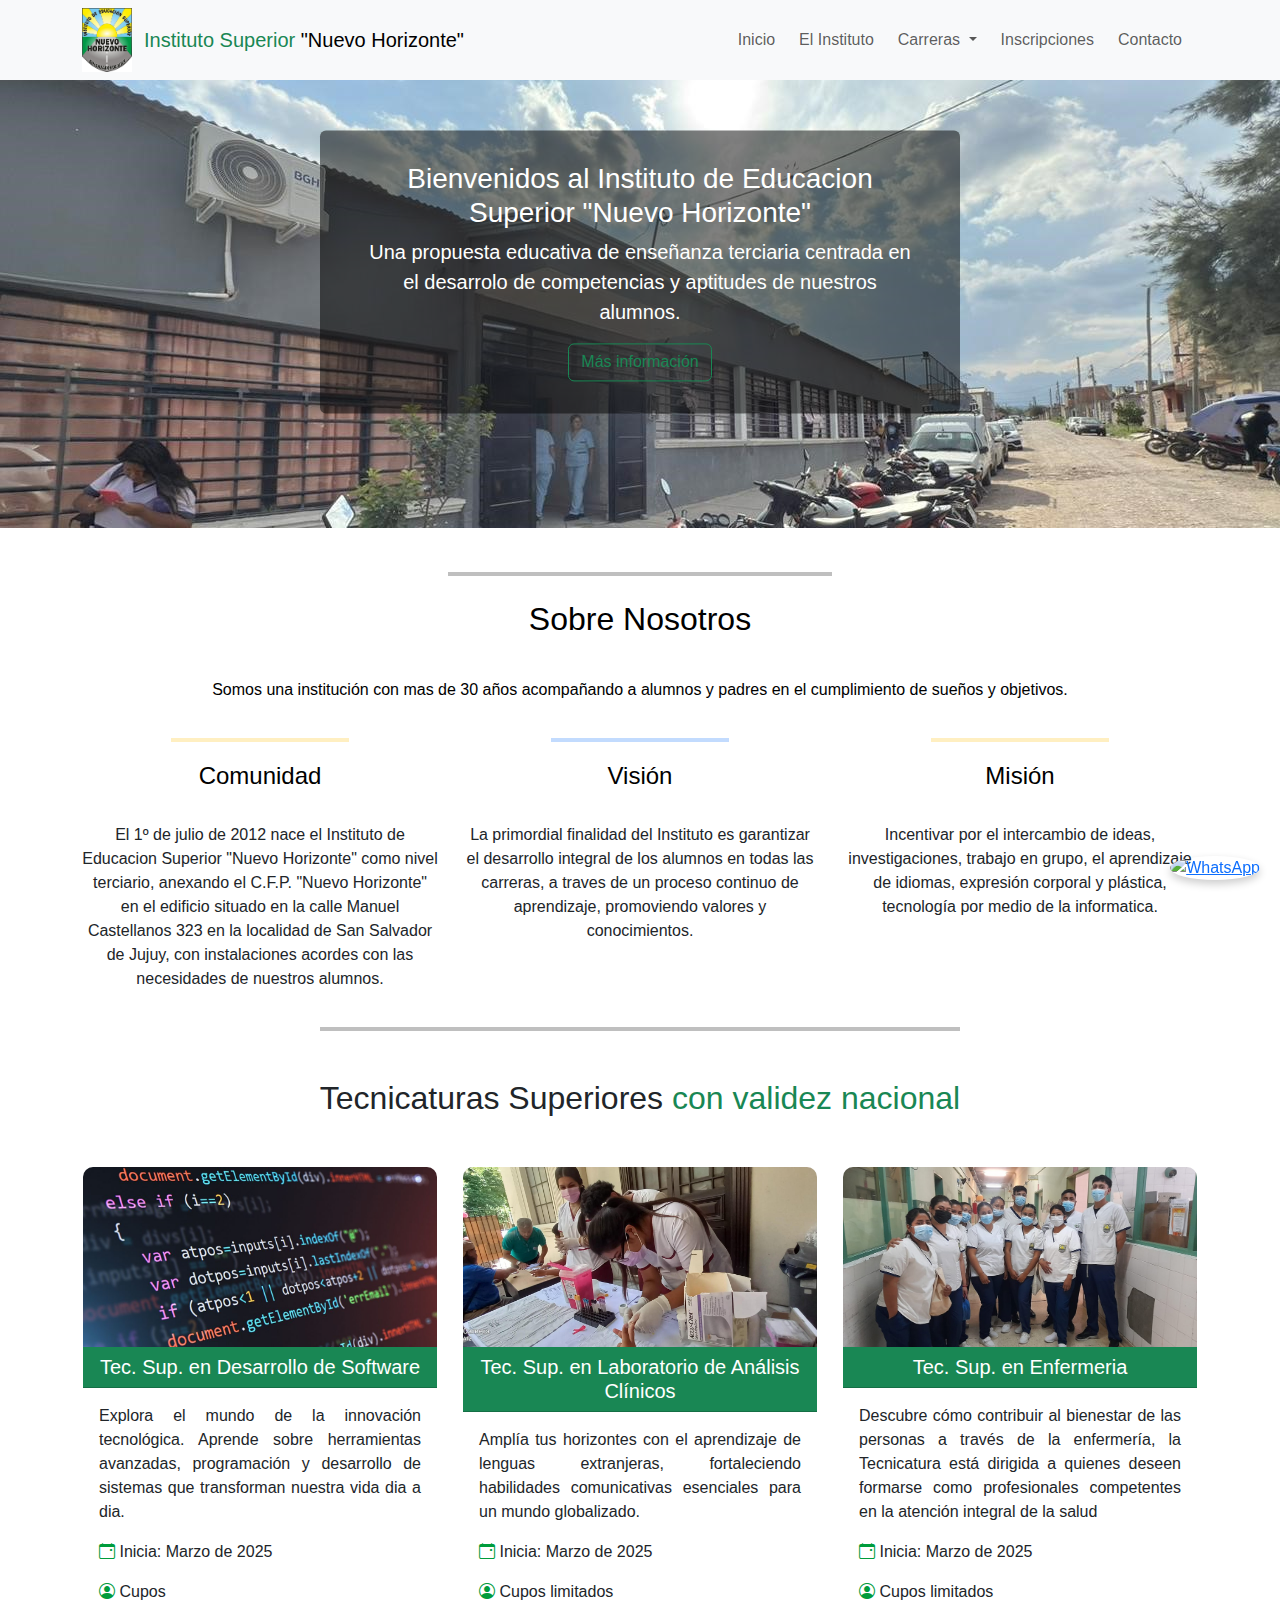
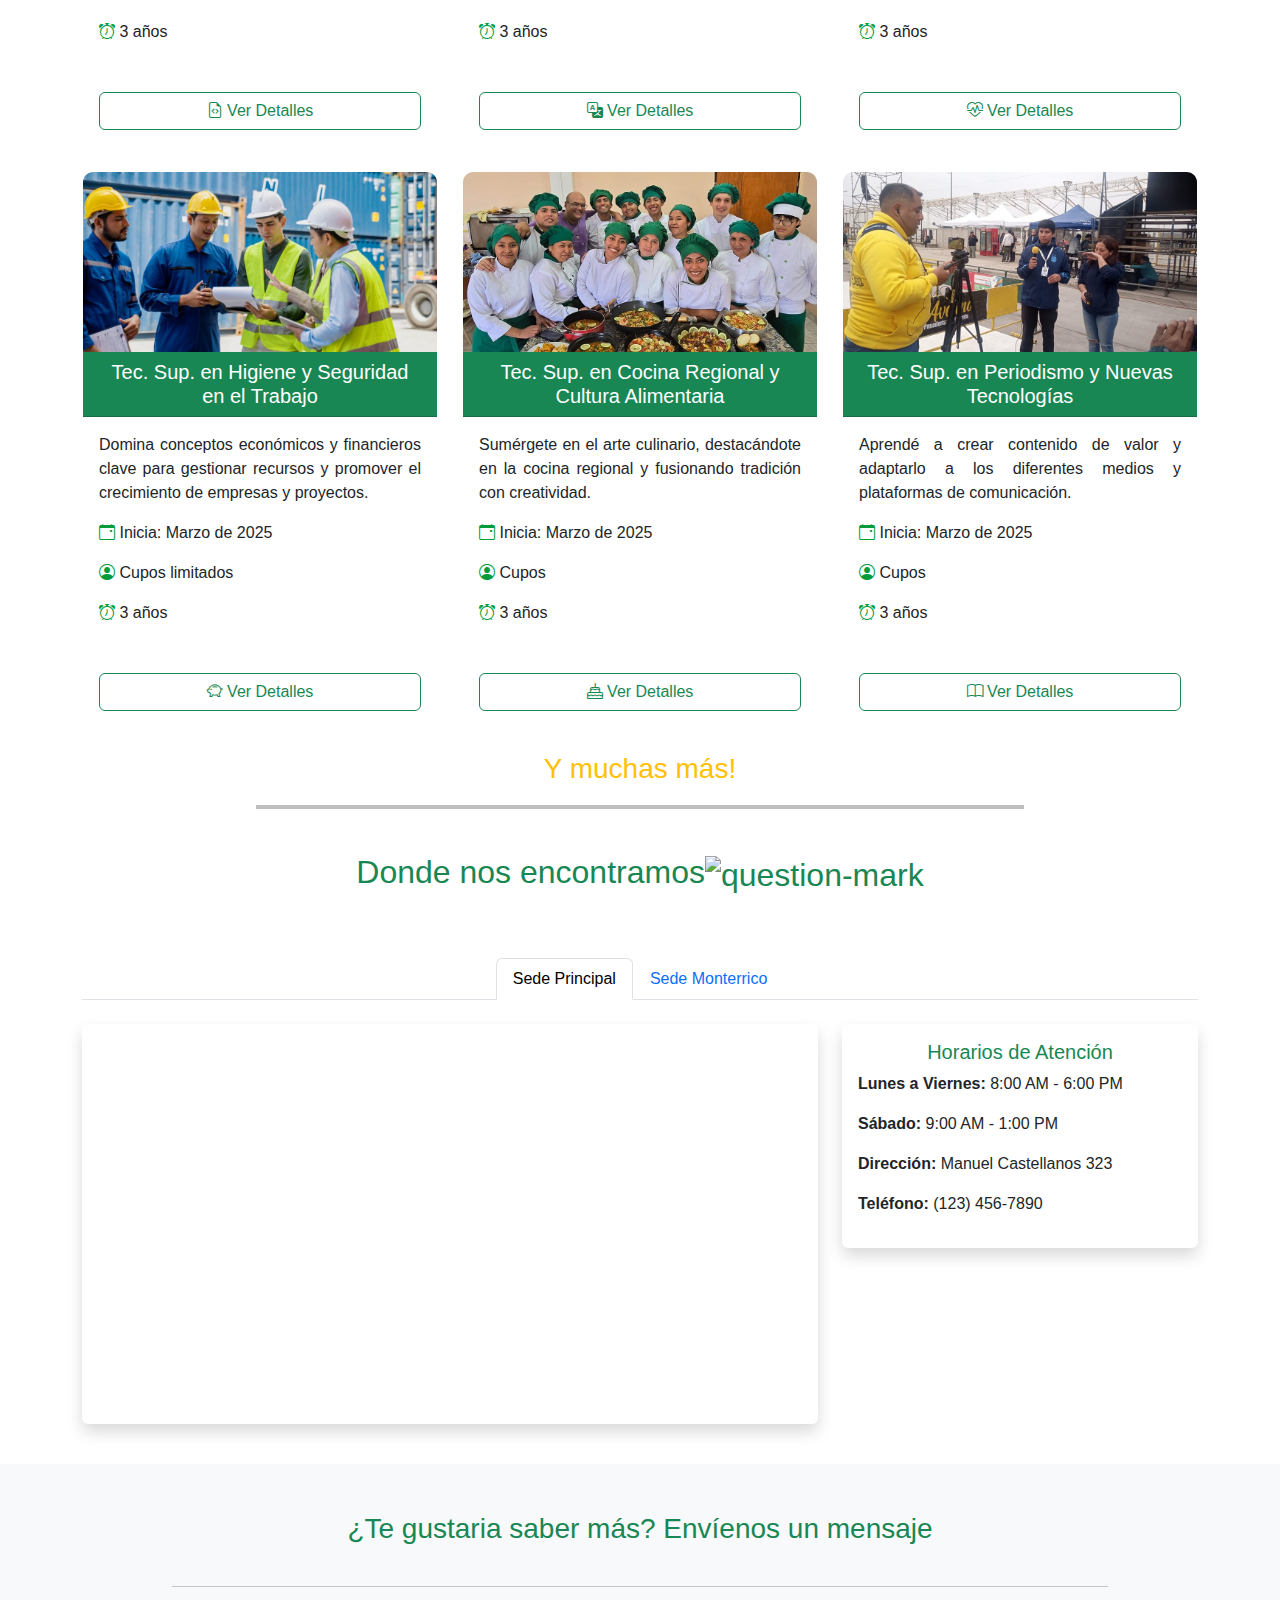
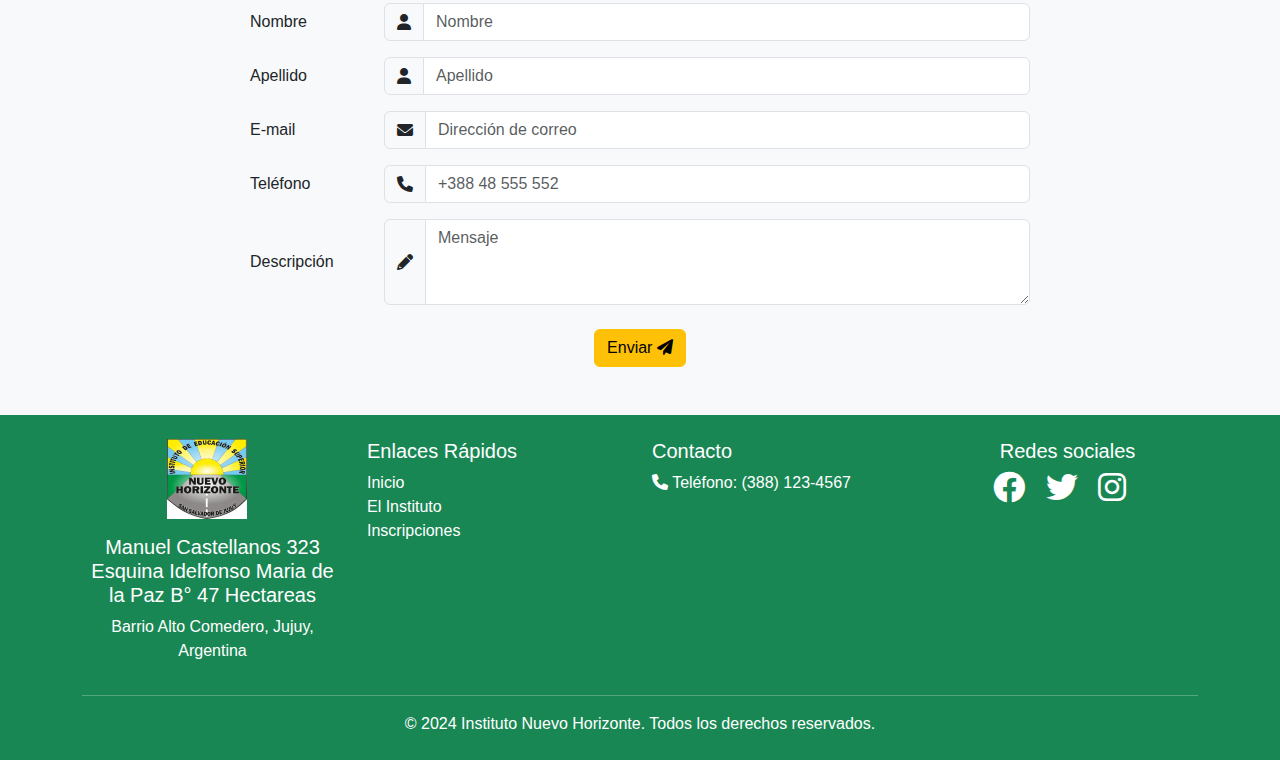
==== commit 25e834c5: "Arreglo de los enlaces de Jesus" ====
--- a/index.html
+++ b/index.html
@@ -20,7 +20,7 @@
     <nav class="navbar navbar-expand-lg navbar-light bg-light fixed-top animate__animated animate__backInRight">
         <div class="container">
             <!-- Logo e Instituto -->
-            <img src="/imagenes_instituto/encabezado/logo_instituto_modificado.jpg" alt="Logo Instituto" class="logo">
+            <img src="imagenes_instituto/encabezado/logo_instituto_modificado.jpg" alt="Logo Instituto" class="logo">
             <a href="#" class="navbar-brand">
                 <span class="text-success">Instituto Superior</span> "Nuevo Horizonte"
             </a>
@@ -75,7 +75,7 @@
           <div class="card tarjeta-bienvenida text-center position-absolute top-50 start-50 translate-middle" 
                style="background-color: rgba(0, 0, 0, 0.5); border: none; color: white;">
             <div class="card-body px-3 px-md-4">
-              <h3 class="card-title">Bienvenidos al instituto de Educacion Superior "Nuevo Horizonte"</h3>
+              <h3 class="card-title">Bienvenidos al Instituto de Educacion Superior "Nuevo Horizonte"</h3>
               <p class="card-text fs-5">
                 Una propuesta educativa de enseñanza terciaria centrada en el desarrolo de competencias y aptitudes de nuestros alumnos.
               </p>
